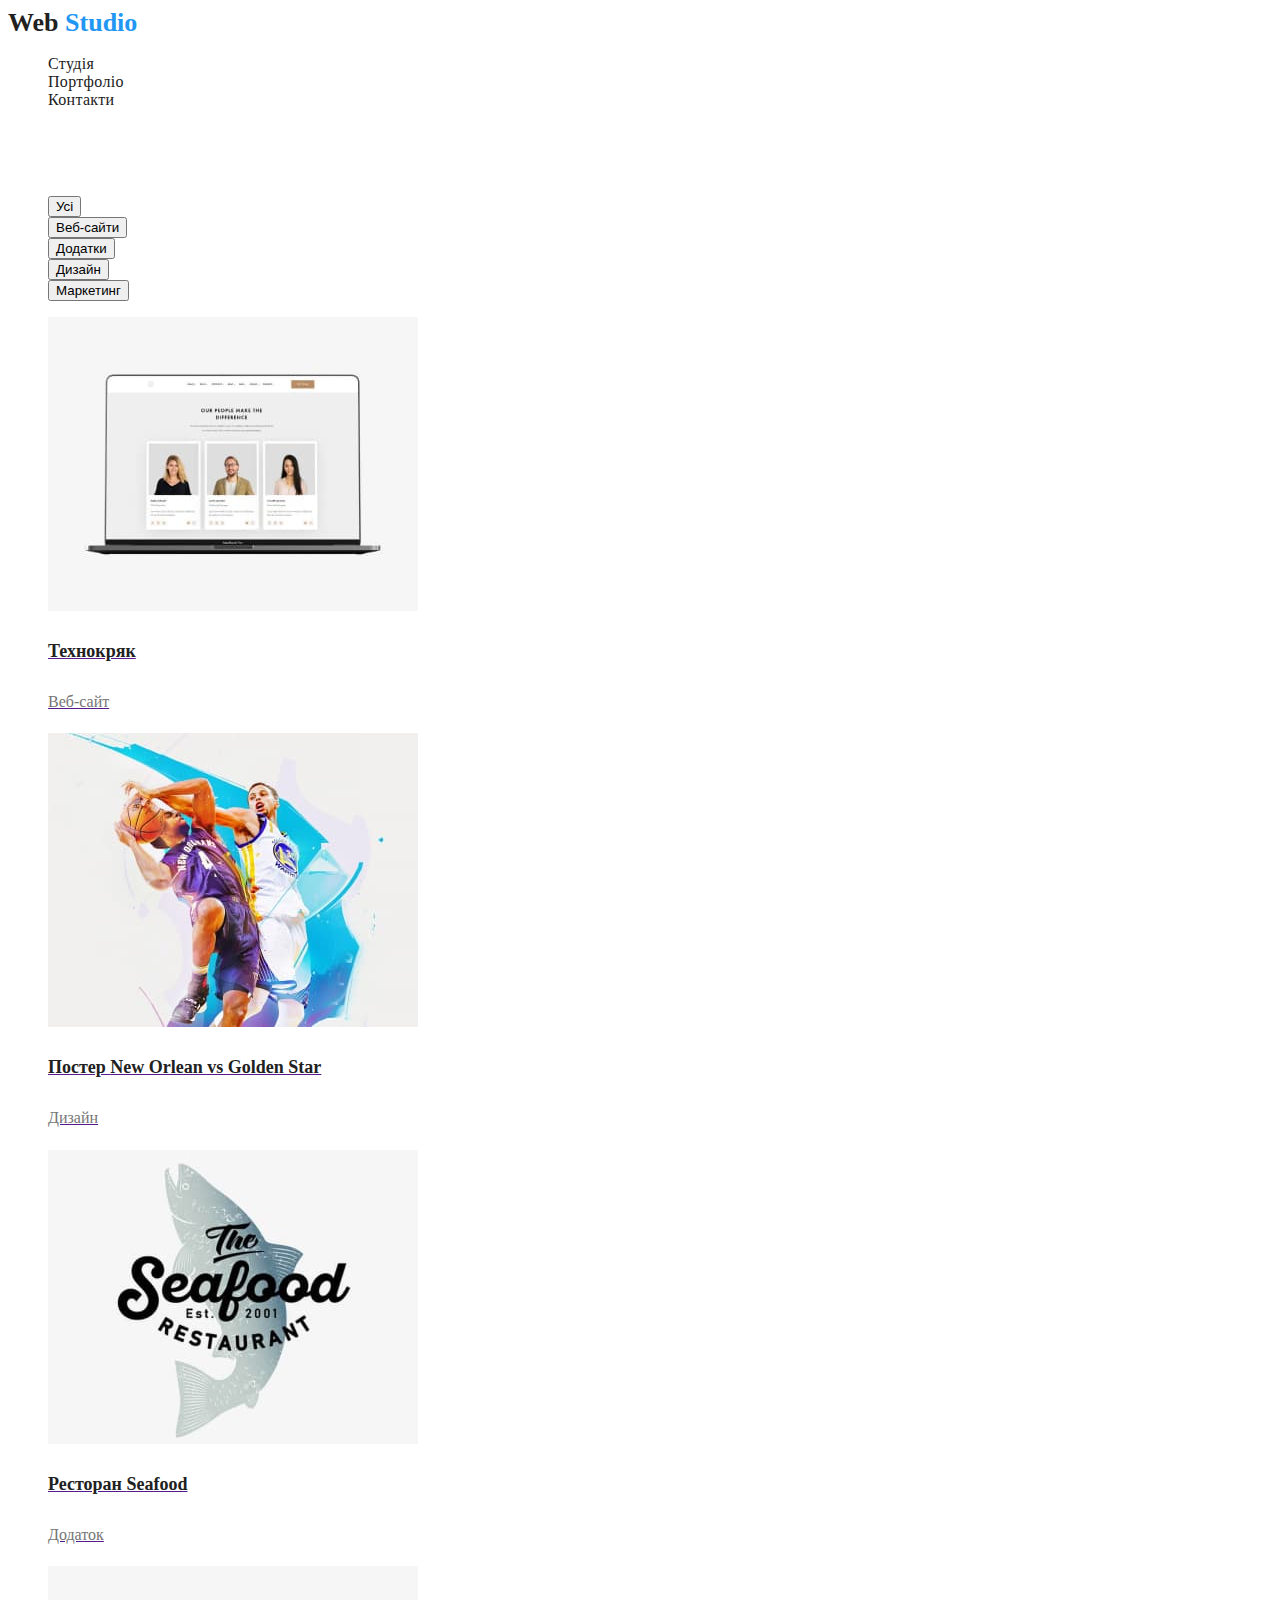
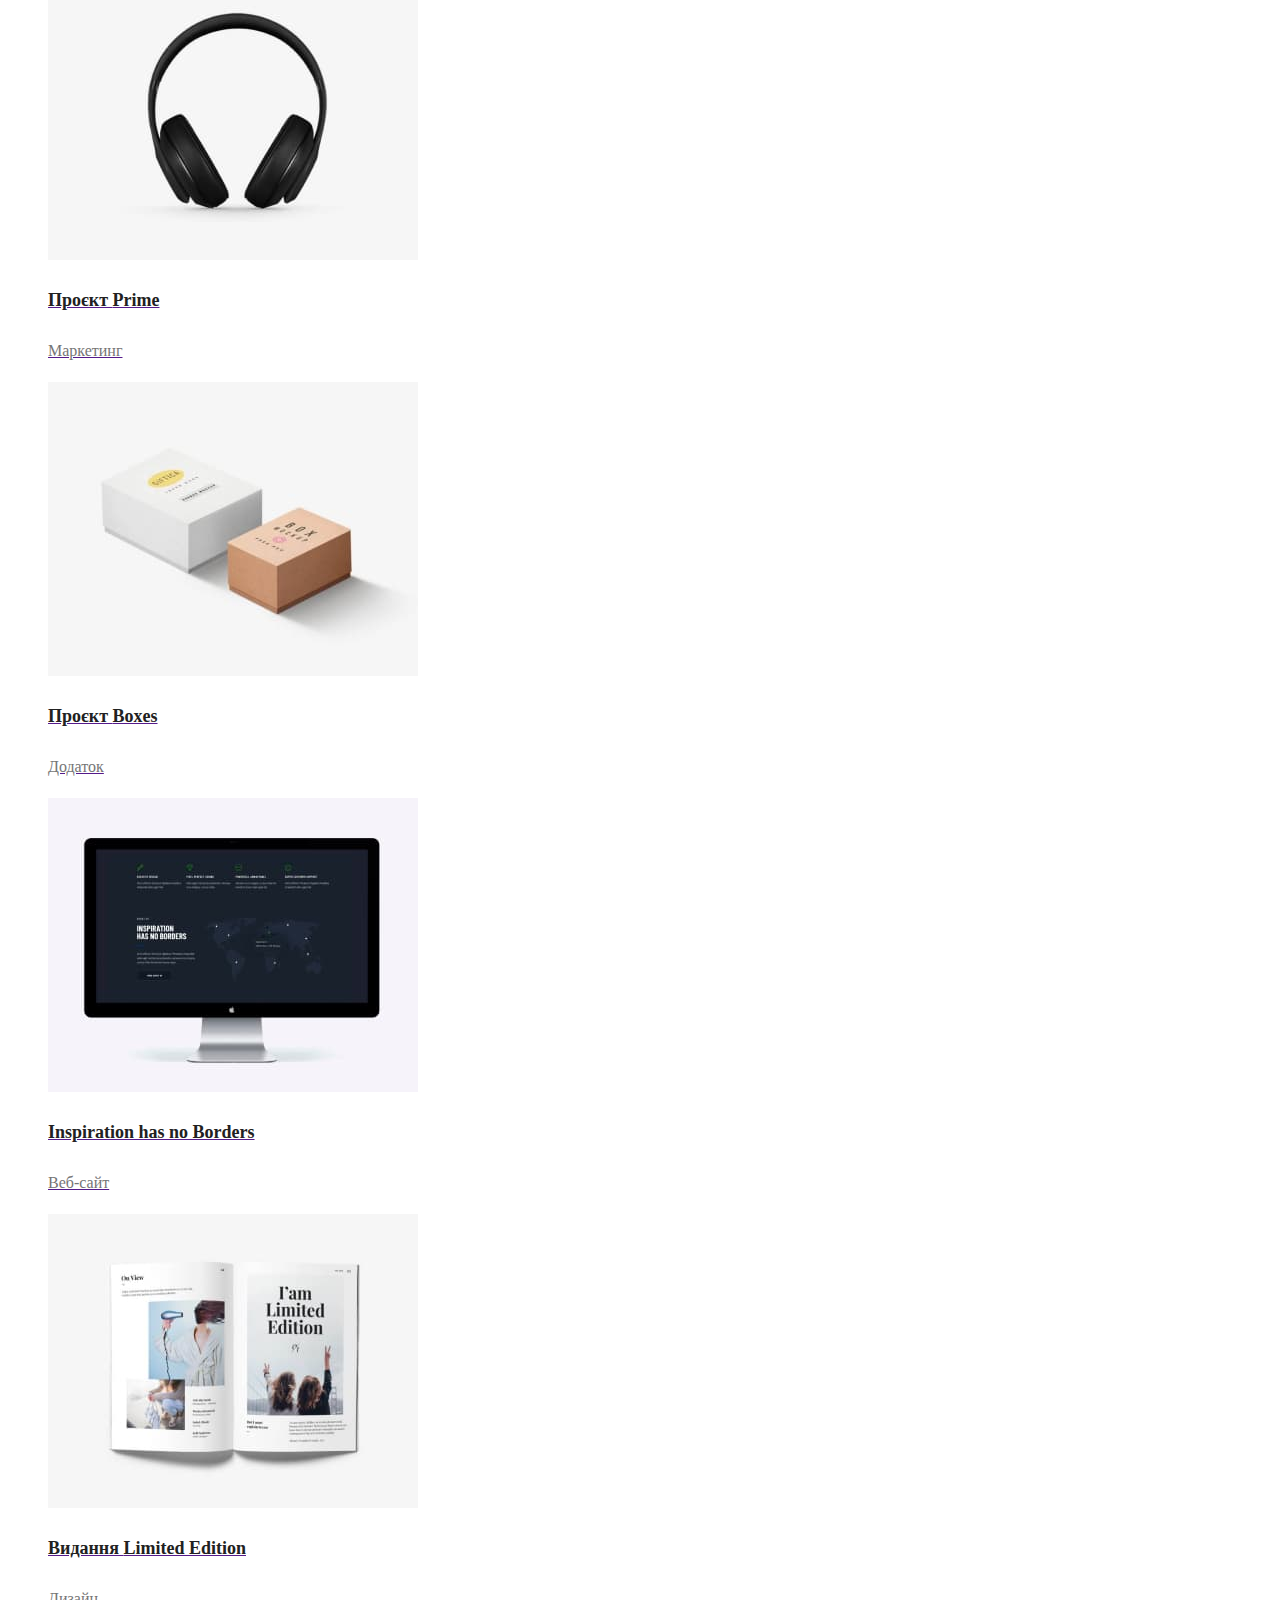
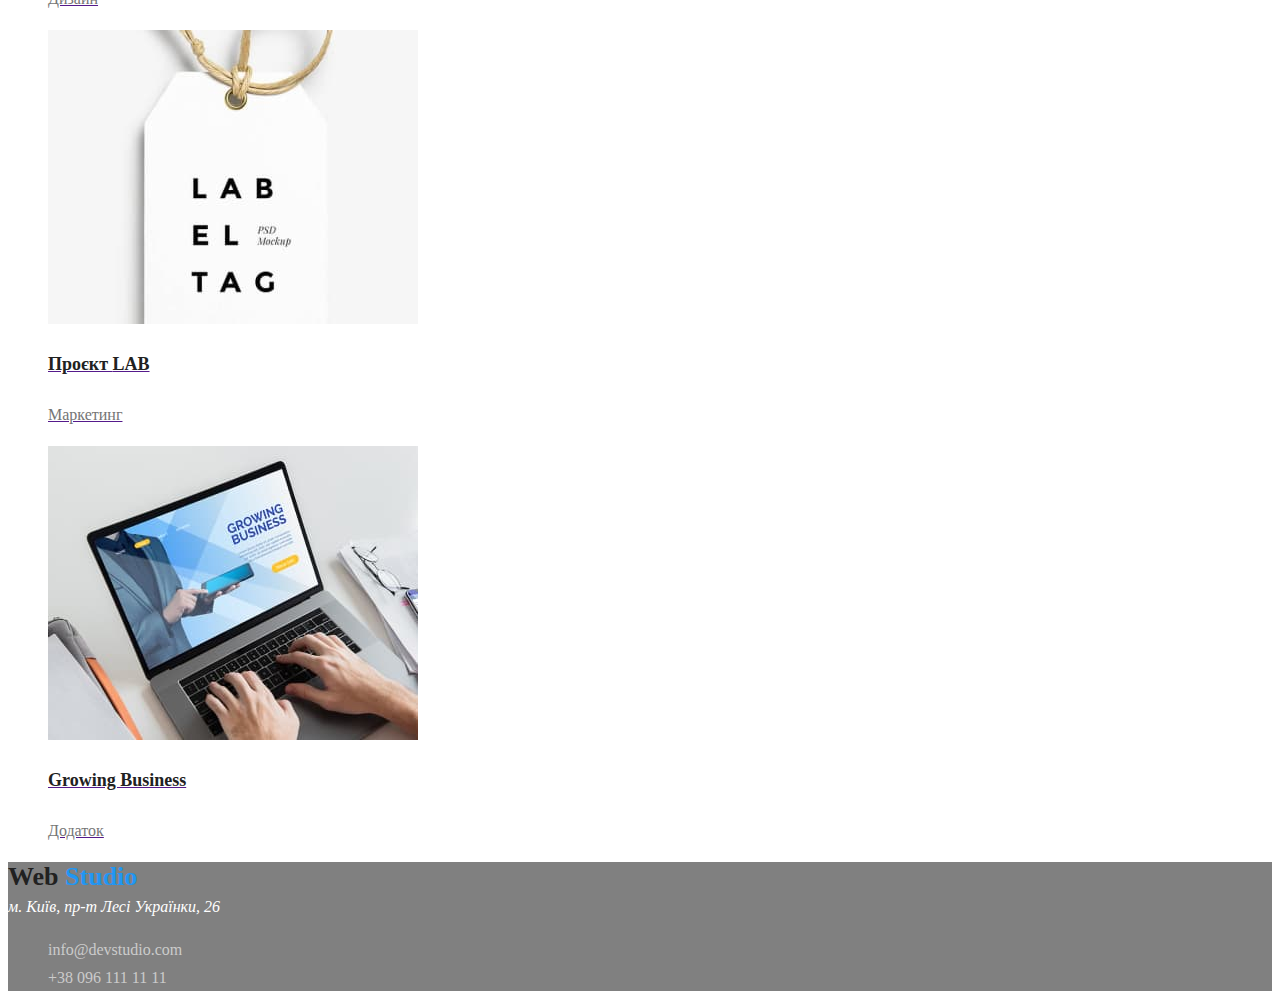
==== portfolio.html @ 3cbce61f "Vers.2" ====
<!DOCTYPE html>
<html lang="uk">
  <head>
    <meta charset="UTF-8" />
    <meta http-equiv="X-UA-Compatible" content="IE=edge" />
    <meta name="viewport" content="width=device-width, initial-scale=1.0" />
    <title>Document</title>
     <!--style-->
    <link rel="stylesheet" href="./css/style.css" />
</head>
  <body>
  <main>
    <header class="header">
      <nav class="header-nav">
        <a class="logo link" href="./index.html"> <span class="accent">Web</span> Studio</a>
        <ul class="header-nav-list list">
          <li class="header-nav-item"><a class="header-nav-link link" href="./index.html">Студія</a></li>
          <li class="header-nav-item"><a class="header-nav-link link" href="./portfolio.html">Портфоліо</a></li>
          <li class="header-nav-item"><a class="header-nav-link link" href="">Контакти</a></li>
        </ul>
      </nav>
      <ul class="contact-list">
        <li class="contact-email list"><a class="contact-email-link link" href="mailto:info@devstudio.com">info@devstudio.com</a></li>
        <li class="contact-phone list"><a class="contact-phone-link link" href="tel:+380961111111">+38 096 111 11 11</a></li>
      </ul>
    </header>
<ul class="products-list">
    <li class="products-item list"><button class="examples-btn">Усі</button></li>
    <li class="products-item list"><button class="examples-btn">Веб-сайти</button></li>
    <li class="products-item list"><button class="examples-btn">Додатки</button></li>
    <li class="products-item list"><button class="examples-btn">Дизайн</button></li>
    <li class="products-item list"><button class="examples-btn">Маркетинг</button></li>
</ul>
<main>
<ul class="examples list">
        <li class="examples-item list">
            <a href="">
            <img
            src="./images/technokrjak.jpg"
            alt="technokrjak"
            width="370"
            height="294"
            />
            <h3 class="examples-title">Технокряк</h3>
            <p class="examples-text">Веб-сайт</p>
            </a>
            </li>
            <li class="examples-item list">
            <a href="">
            <img
            src="./images/new-orlean.jpg"
            alt="new-orlean"
            width="370"
            height="294"
            />
            <h3 class="examples-title">Постер <span lang="en">New Orlean vs Golden Star</span></h3>
            <p class="examples-text">Дизайн</p>
          </a>
            </li>
        
        <li class="examples-item list">
          <a href="">
            <img
            src="./images/restoran-seafood.jpg"
            alt="restoran-seafood"
            width="370"
            height="294"
            />
        <h3 class="examples-title">Ресторан <span lang="en">Seafood</span></h3>
        <p class="examples-text">Додаток</p>
          </a>
            </li>

        <li class="examples-item list">
          <a href="">
            <img
            src="./images/proekt-prime.jpg"
            alt="proekt-prime"
            width="370"
            height="294"
            />
        <h3 class="examples-title">Проєкт <span lang="en">Prime</span></h3>
        <p class="examples-text">Маркетинг</p>
          </a>
            </li>

        <li class="examples-item list">
          <a href="">
            <img
            src="./images/projekt-boxes.jpg"
            alt="proekt-prime"
            width="370"
            height="294"
            />
        <h3 class="examples-title">Проєкт <span lang="en">Boxes</span></h3>
        <p class="examples-text">Додаток</p>
          </a>
            </li>

        <li class="examples-item list">
          <a href="">
            <img
            src="./images/inspiration.jpg"
            alt="inspiration-has-no-borders"
            width="370"
            height="294"
            />
        <h3 class="examples-title"> <span lang="en">Inspiration has no Borders</span></h3>
        <p class="examples-text">Веб-сайт</p>
          </a>
            </li>

            <li class="examples-item list">
              <a href="">
              <img
              src="./images/limited-edition.jpg"
              alt="publishing-limited-edition"
              width="370"
              height="294"
              />
              <h3 class="examples-title"> Видання <span lang="en">Limited Edition</span></h3>
              <p class="examples-text">Дизайн</p>
              </a>
            </li>

        <li class="examples-item list">
          <a href="">
            <img
            src="./images/projekt-lab.jpg"
            alt="projekt-lab"
            width="370"
            height="294"
            />
        <h3 class="examples-title"> Проєкт <span lang="en">LAB</span></h3>
        <p class="examples-text">Маркетинг</p>
          </a>
            </li>
        
        <li class="examples-item list">
          <a href="">
            <img
            src="./images/growing-business.jpg"
            alt="growing-business"
            width="370"
            height="294"
            />
        <h3 class="examples-title"> <span lang="en">Growing Business</span></h3>
        <p class="examples-text">Додаток</p>
          </a>
            </li>
</main>
  <footer class="footer">
    <a class="logo link" href="./index.html"> <span class="accent">Web</span> Studio</a>
    <address class="address">м. Київ, пр-т Лесі Українки, 26</address>
    <ul class="contact-list">
      <li class="contact-email list"><a class="contact-email-link link" href="mailto:info@devstudio.com">info@devstudio.com</a></li>
      <li class="contact-phone list"><a class="contact-phone-link link" href="tel:+380961111111">+38 096 111 11 11</a></li>
    </ul>
  </footer>
  </body>
</html>
---- css/style.css ----
:root {
  --accent-color: #2196f3;
  --primary-text-color: #212121;
  --secondary-text-color: #757575;
  --white-text-color: #ffffff;
}

.body {
  font-family: "Roboto", sans-serif;
  background-color: #f5f5f5;
  font-size: 14px;
  letter-spacing: 0.03em;
}

.link {
  text-decoration: none;
}

.list {
  list-style: none;
}

/* header -----------------*/

.logo {
  font-weight: 700;
  font-size: 26px;
  line-height: 1.19;
  color: var(--accent-color);
}

.accent {
  color: var(--primary-text-color);
}

.header-nav-link {
  font-weight: 500;
  line-height: 1.14;
  letter-spacing: 0.02em;
  color: var(--primary-text-color);
}

.contact-email,
.contact-phone {
  font-weight: 400;
  line-height: 1.71;
  color: rgba(255, 255, 255, 0.6);
}

.contact-email-link:hover,
.contact-email-link:focus {
  color: #188ce8;
}

.contact-phone-link:hover,
.contact-phone-link:focus {
  color: #188ce8;
}

/* hero -----------------*/

.hero-title {
  font-weight: 900;
  font-size: 44px;
  line-height: 1.36;
  text-align: center;
  letter-spacing: 0.06em;
  text-transform: uppercase;
  color: var(--white-text-color);
}

.btn:hover,
.btn:focus {
  color: #188ce8;
  cursor: pointer;
  font-family: "Roboto";
  font-style: normal;
  font-weight: 700;
  font-size: 16px;
  line-height: 1.88;
  letter-spacing: 0.03em;
  color: var(--white-text-color);
}

.advences-toptitle {
  font-weight: 700;
  line-height: 1.14;
  letter-spacing: 0.03em;
  text-transform: uppercase;
  color: var(--primary-text-color);
}

.advences-text {
  line-height: 1.71;
  color: var(--secondary-text-color);
}

.our-work-title,
.our-team-title {
  font-size: 36px;
  line-height: 1.17;
  text-align: center;
  color: var(--primary-text-color);
}

.our-team-minititle {
  font-weight: 500;
  font-size: 16px;
  line-height: 1.19;
  color: var(--primary-text-color);
}

.our-team-text {
  font-size: 16px;
  line-height: 1.19;
  color: var(--secondary-text-color);
}

.address {
  line-height: 1.71;
  color: var(--white-text-color);
}

.contact-email-link,
.contact-phone-link {
  line-height: 1.71;
  color: rgba(255, 255, 255, 0.6);
}

/* portfolio -----------------*/

.examples-title {
  font-weight: 700;
  font-size: 18px;
  line-height: 2;
  color: var(--primary-text-color);
}

.examples-text {
  font-size: 16px;
  line-height: 1.88;
  color: var(--secondary-text-color);
}

.examples-btn:hover,
.examples-btn:focus {
  color: #188ce8;
  cursor: pointer;
  font-family: "Roboto";
  font-style: normal;
  font-weight: 500;
  font-size: 16px;
  line-height: 1.62;
  letter-spacing: 0.03em;
  color: var(--white-text-color);
}

.footer {
  background-color: gray;
}
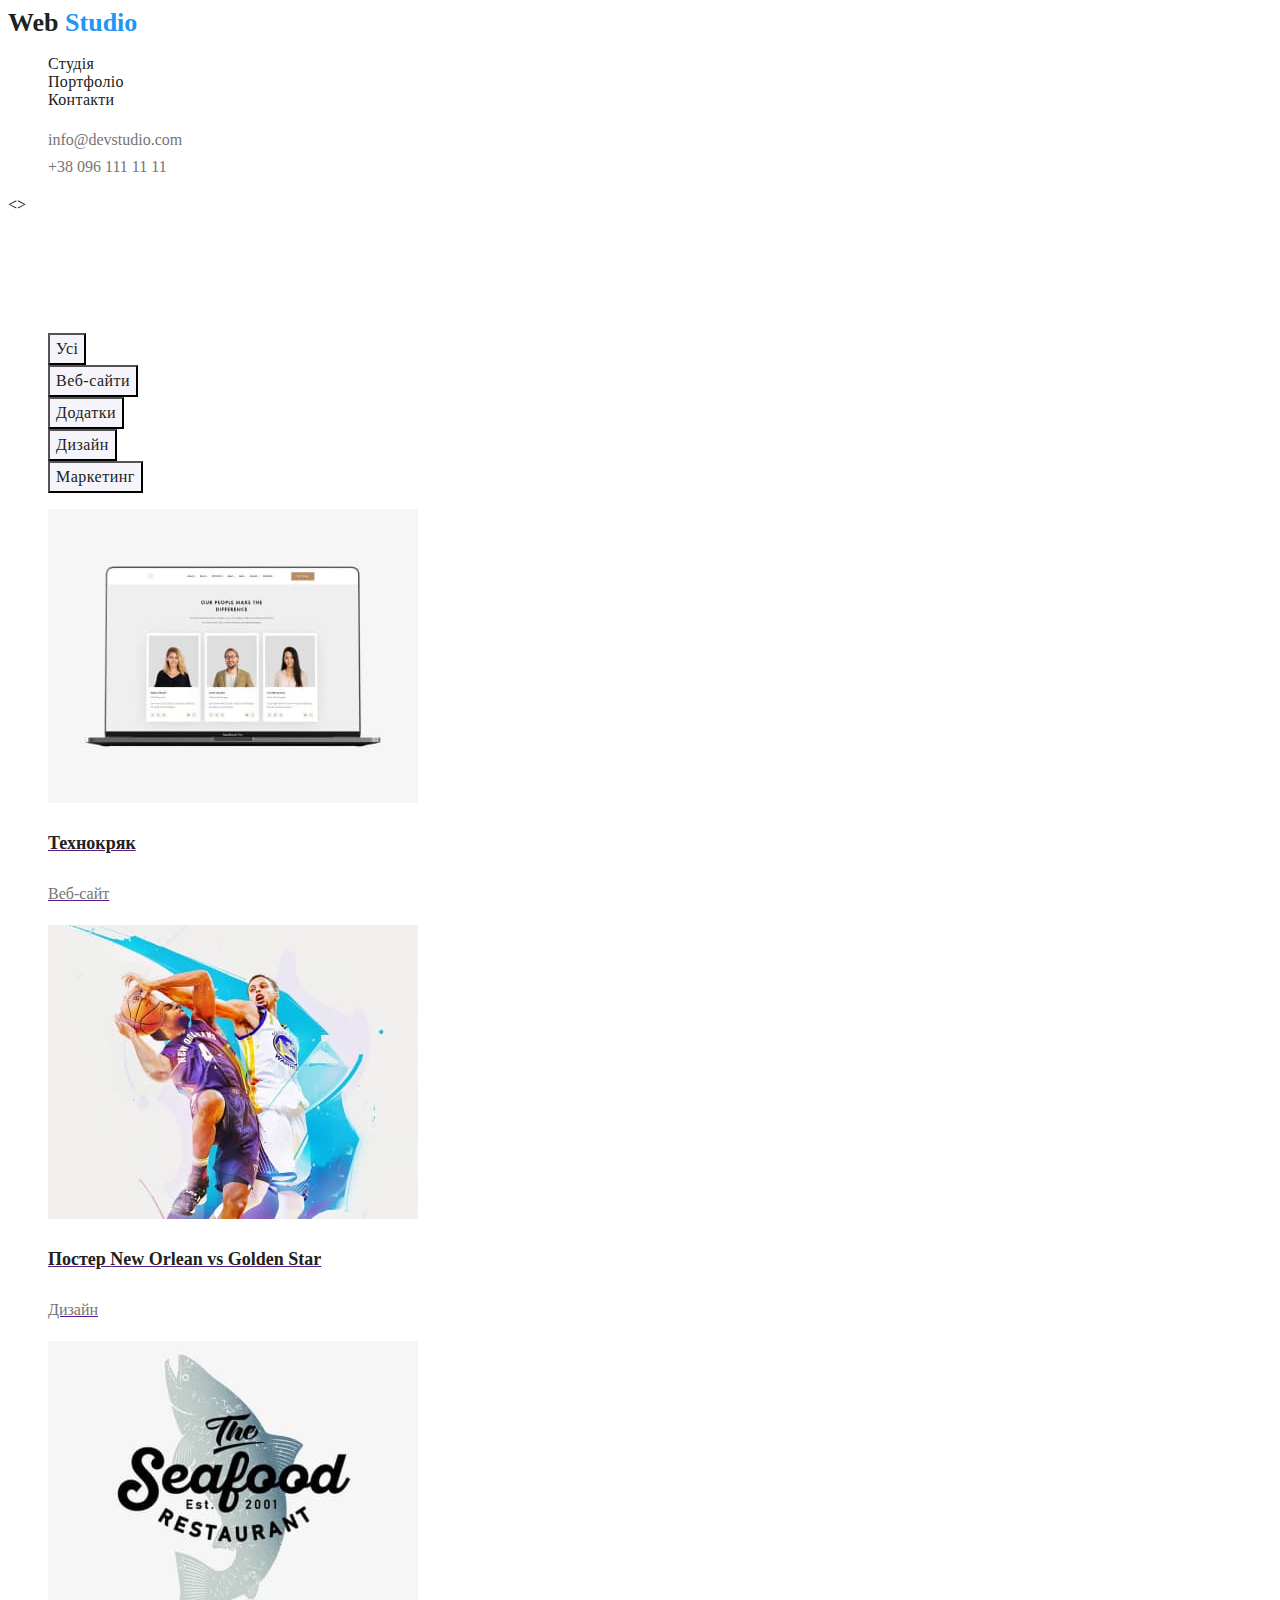
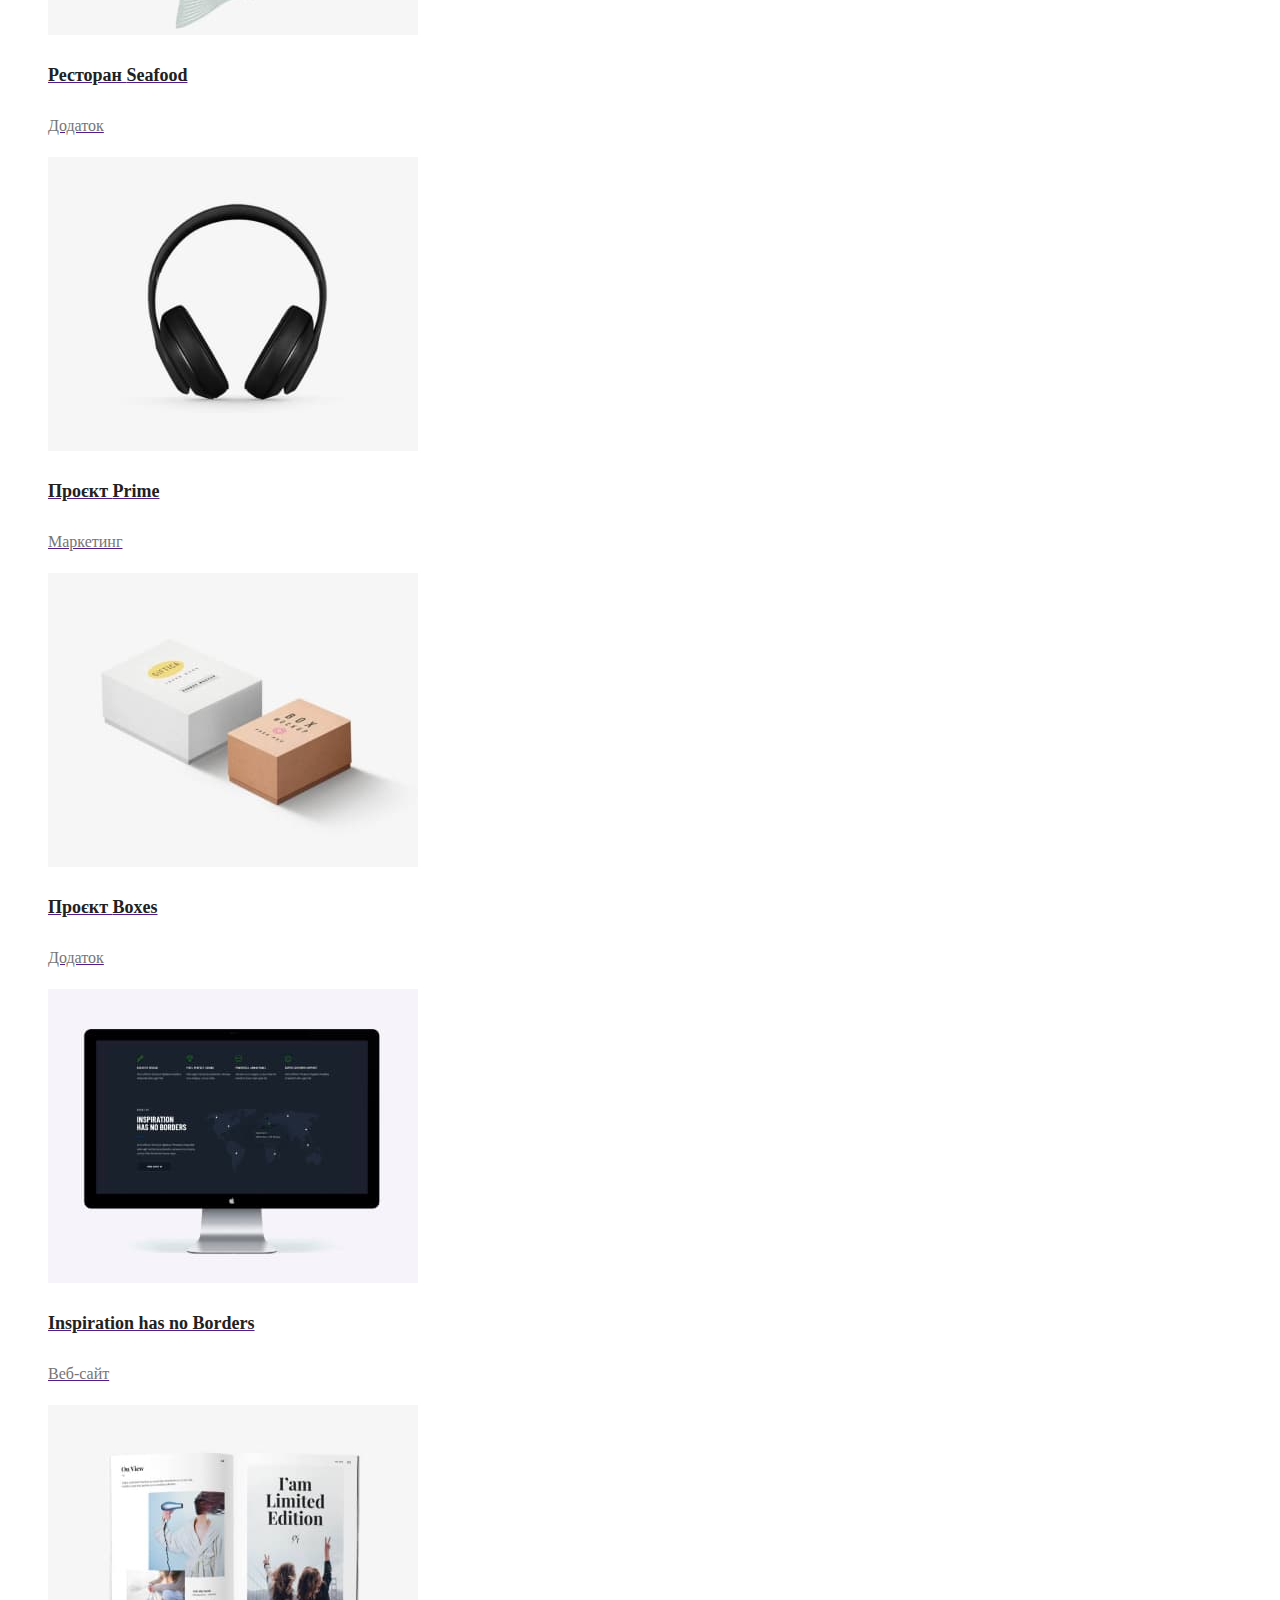
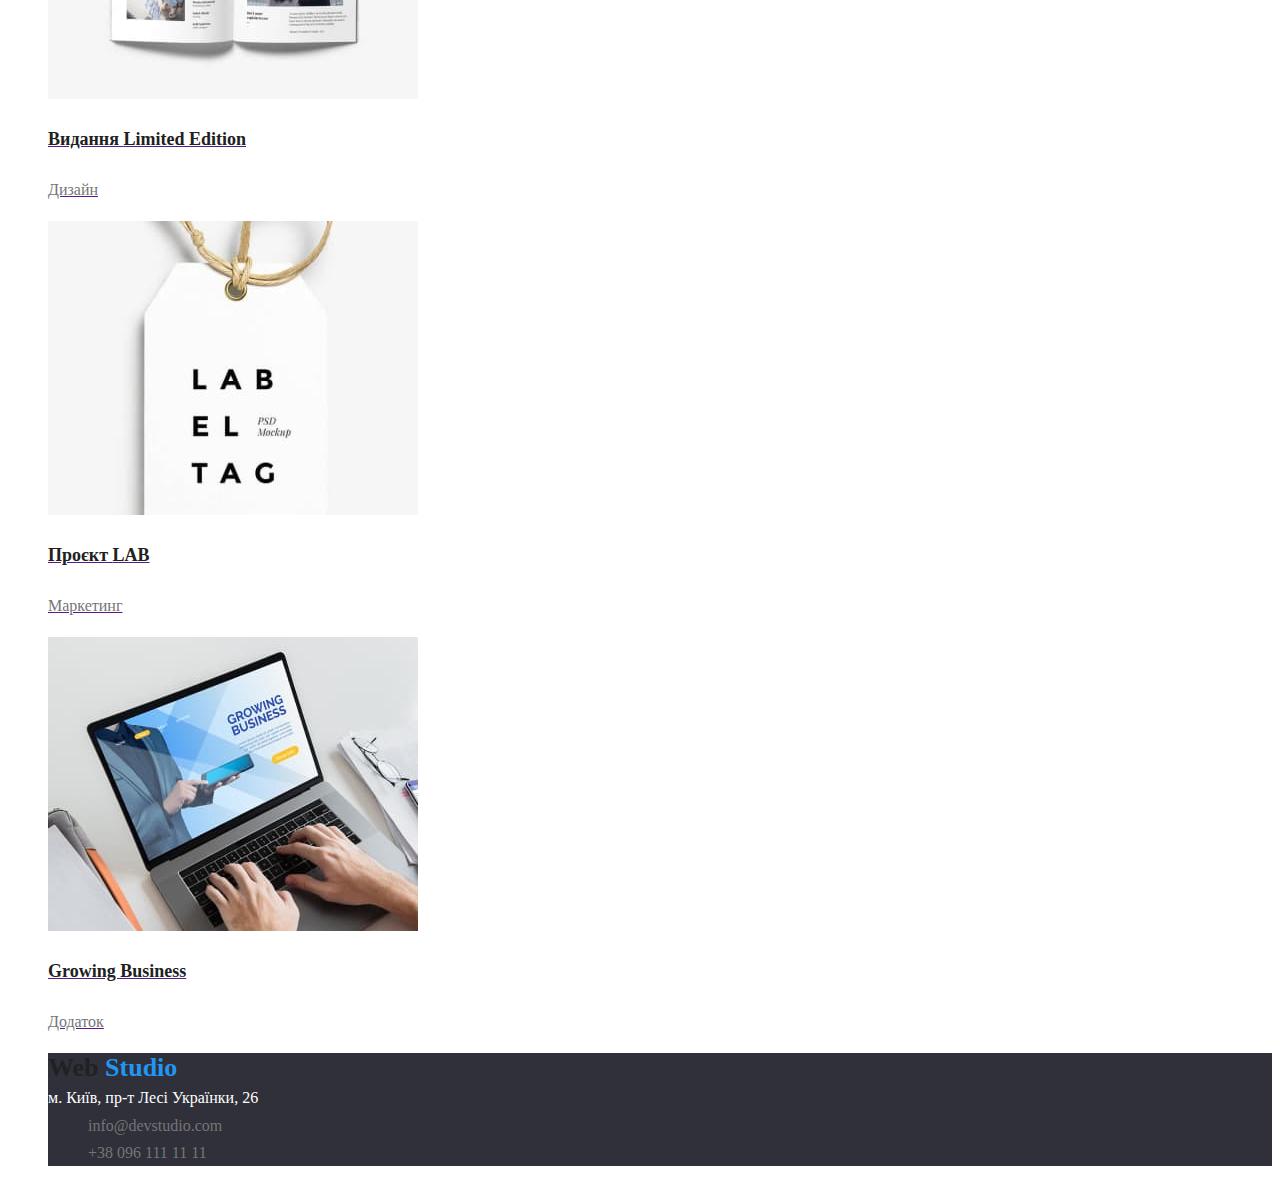
==== commit b9ef90ad: "HW2-ver3" ====
--- a/portfolio.html
+++ b/portfolio.html
@@ -24,6 +24,10 @@
         <li class="contact-phone list"><a class="contact-phone-link link" href="tel:+380961111111">+38 096 111 11 11</a></li>
       </ul>
     </header>
+    <>
+      <section class="portfolio">
+          <h1 class="hero-title">Портфоліо</h1>
+        </section>
 <ul class="products-list">
     <li class="products-item list"><button class="examples-btn">Усі</button></li>
     <li class="products-item list"><button class="examples-btn">Веб-сайти</button></li>
@@ -31,7 +35,7 @@
     <li class="products-item list"><button class="examples-btn">Дизайн</button></li>
     <li class="products-item list"><button class="examples-btn">Маркетинг</button></li>
 </ul>
-<main>
+</main>
 <ul class="examples list">
         <li class="examples-item list">
             <a href="">
@@ -148,7 +152,6 @@
         <p class="examples-text">Додаток</p>
           </a>
             </li>
-</main>
   <footer class="footer">
     <a class="logo link" href="./index.html"> <span class="accent">Web</span> Studio</a>
     <address class="address">м. Київ, пр-т Лесі Українки, 26</address>
--- a/css/style.css
+++ b/css/style.css
@@ -7,9 +7,10 @@
 
 .body {
   font-family: "Roboto", sans-serif;
-  background-color: #f5f5f5;
+  background-color: var(--white-text-color);
   font-size: 14px;
   letter-spacing: 0.03em;
+  color: #212121;
 }
 
 .link {
@@ -23,6 +24,7 @@
 /* header -----------------*/
 
 .logo {
+  font-family: "Raleway";
   font-weight: 700;
   font-size: 26px;
   line-height: 1.19;
@@ -40,11 +42,16 @@
   color: var(--primary-text-color);
 }
 
-.contact-email,
-.contact-phone {
+.header-nav-link:hover,
+.header-nav-link:focus {
+  color: var(--accent-color);
+}
+
+.contact-email-link,
+.contact-phone-link {
   font-weight: 400;
   line-height: 1.71;
-  color: rgba(255, 255, 255, 0.6);
+  color: var(--secondary-text-color);
 }
 
 .contact-email-link:hover,
@@ -59,6 +66,10 @@
 
 /* hero -----------------*/
 
+.hero {
+  background-color: #2f303a;
+}
+
 .hero-title {
   font-weight: 900;
   font-size: 44px;
@@ -69,9 +80,7 @@
   color: var(--white-text-color);
 }
 
-.btn:hover,
-.btn:focus {
-  color: #188ce8;
+.btn {
   cursor: pointer;
   font-family: "Roboto";
   font-style: normal;
@@ -80,10 +89,19 @@
   line-height: 1.88;
   letter-spacing: 0.03em;
   color: var(--white-text-color);
+  background-color: #2196f3;
+}
+
+.btn:hover,
+.btn:focus {
+  background-color: #188ce8;
+}
+
+.advences-title {
+  visibility: hidden;
 }
 
 .advences-toptitle {
-  font-weight: 700;
   line-height: 1.14;
   letter-spacing: 0.03em;
   text-transform: uppercase;
@@ -100,10 +118,9 @@
   font-size: 36px;
   line-height: 1.17;
   text-align: center;
-  color: var(--primary-text-color);
 }
 
-.our-team-minititle {
+.our-team-name {
   font-weight: 500;
   font-size: 16px;
   line-height: 1.19;
@@ -119,12 +136,7 @@
 .address {
   line-height: 1.71;
   color: var(--white-text-color);
-}
-
-.contact-email-link,
-.contact-phone-link {
-  line-height: 1.71;
-  color: rgba(255, 255, 255, 0.6);
+  font-style: normal;
 }
 
 /* portfolio -----------------*/
@@ -144,7 +156,11 @@
 
 .examples-btn:hover,
 .examples-btn:focus {
-  color: #188ce8;
+  color: var(--white-text-color);
+  background-color: #2196f3;
+}
+
+.examples-btn {
   cursor: pointer;
   font-family: "Roboto";
   font-style: normal;
@@ -152,9 +168,10 @@
   font-size: 16px;
   line-height: 1.62;
   letter-spacing: 0.03em;
-  color: var(--white-text-color);
+  color: var(--primary-text-color);
+  background-color: #f5f4fa;
 }
 
 .footer {
-  background-color: gray;
+  background-color: #2f303a;
 }
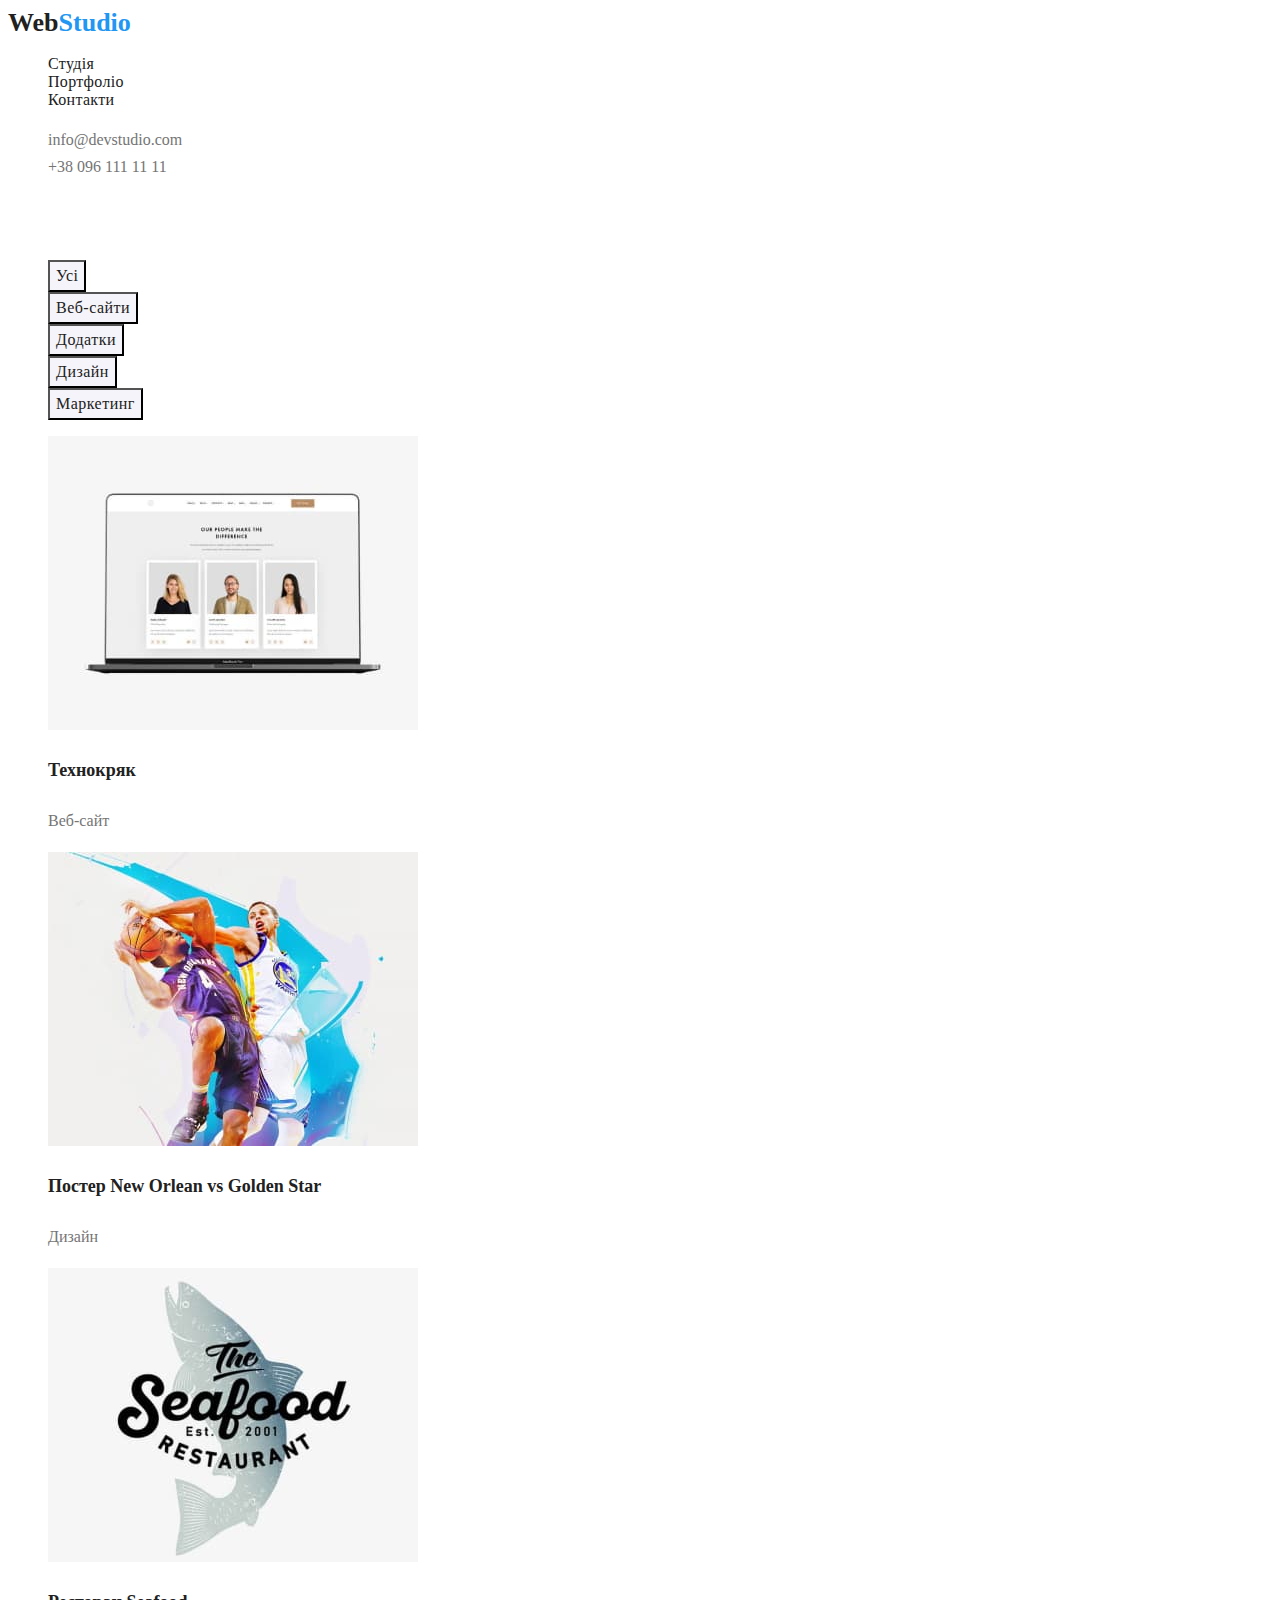
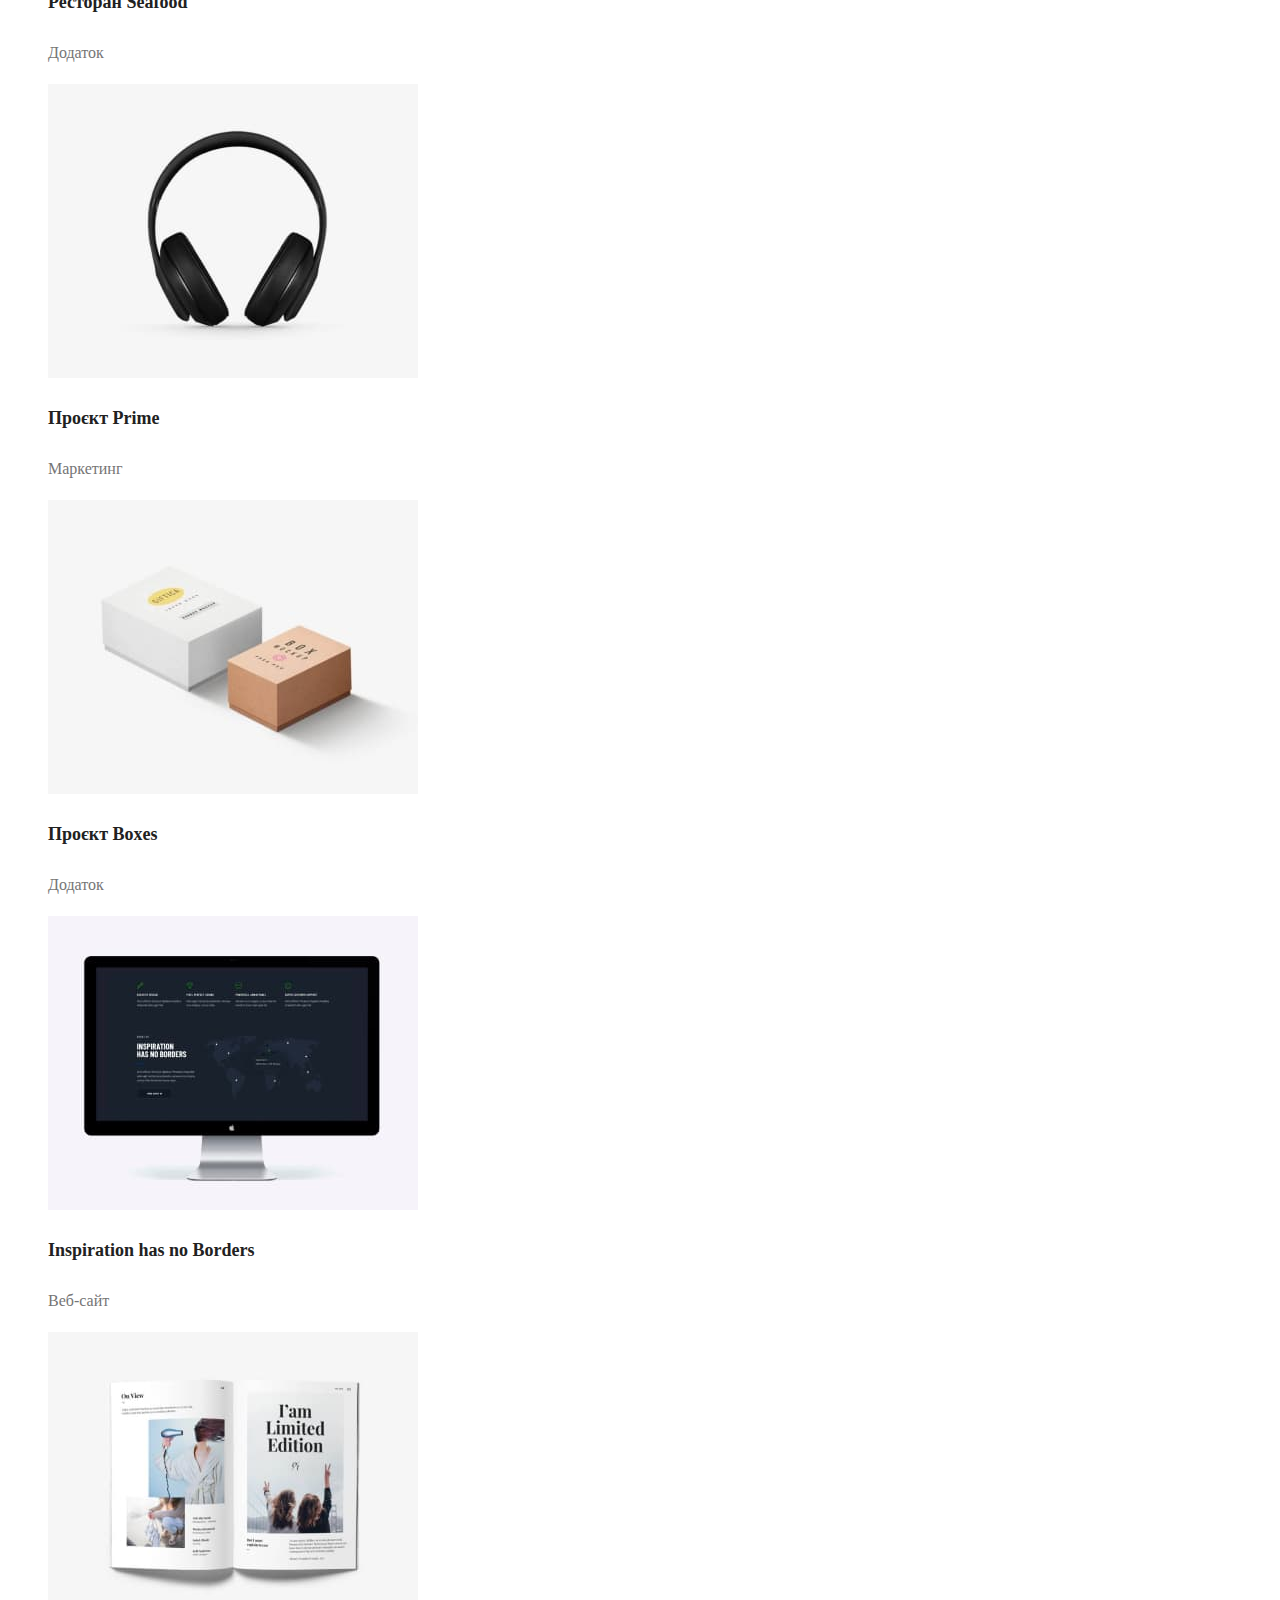
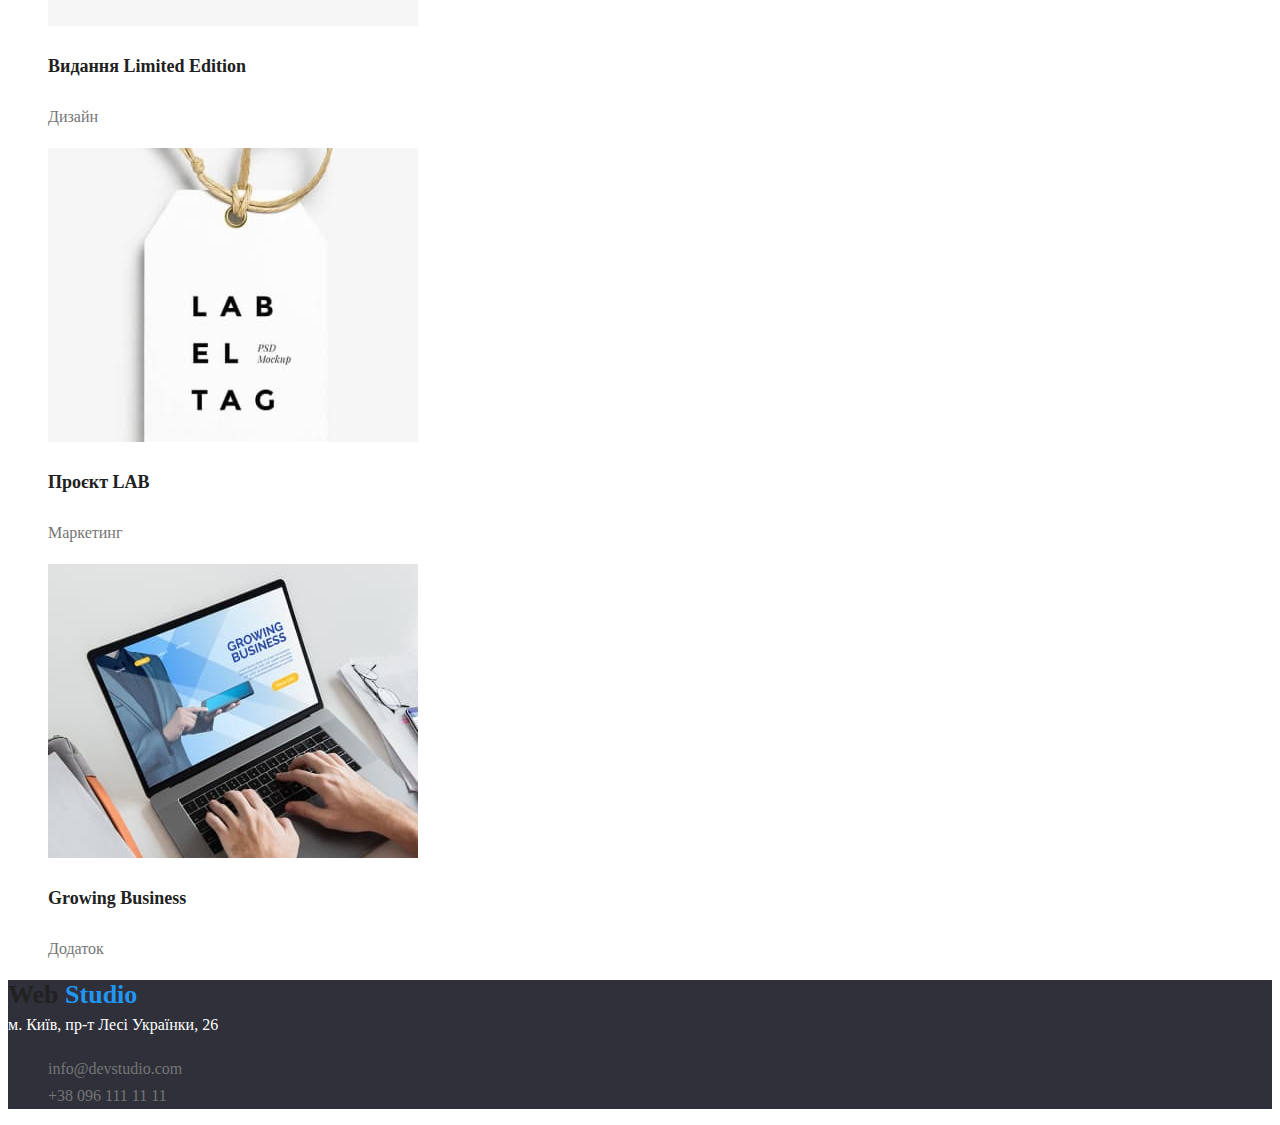
==== commit 44bcb993: "HW2 Ver4" ====
--- a/portfolio.html
+++ b/portfolio.html
@@ -9,10 +9,9 @@
     <link rel="stylesheet" href="./css/style.css" />
 </head>
   <body>
-  <main>
     <header class="header">
       <nav class="header-nav">
-        <a class="logo link" href="./index.html"> <span class="accent">Web</span> Studio</a>
+        <a class="logo link" href="./index.html"> <span class="accent">Web</span>Studio</a>
         <ul class="header-nav-list list">
           <li class="header-nav-item"><a class="header-nav-link link" href="./index.html">Студія</a></li>
           <li class="header-nav-item"><a class="header-nav-link link" href="./portfolio.html">Портфоліо</a></li>
@@ -24,9 +23,10 @@
         <li class="contact-phone list"><a class="contact-phone-link link" href="tel:+380961111111">+38 096 111 11 11</a></li>
       </ul>
     </header>
-    <>
+
+    <main>
       <section class="portfolio">
-          <h1 class="hero-title">Портфоліо</h1>
+          <h1 class="portfolio-title">Портфоліо</h1>
         </section>
 <ul class="products-list">
     <li class="products-item list"><button class="examples-btn">Усі</button></li>
@@ -35,10 +35,10 @@
     <li class="products-item list"><button class="examples-btn">Дизайн</button></li>
     <li class="products-item list"><button class="examples-btn">Маркетинг</button></li>
 </ul>
-</main>
-<ul class="examples list">
+
+<ul class="examples">
         <li class="examples-item list">
-            <a href="">
+            <a class="image link" href="image-technokrjak">
             <img
             src="./images/technokrjak.jpg"
             alt="technokrjak"
@@ -50,7 +50,7 @@
             </a>
             </li>
             <li class="examples-item list">
-            <a href="">
+            <a class="image link" href="">
             <img
             src="./images/new-orlean.jpg"
             alt="new-orlean"
@@ -63,7 +63,7 @@
             </li>
         
         <li class="examples-item list">
-          <a href="">
+          <a class="image link" href="">
             <img
             src="./images/restoran-seafood.jpg"
             alt="restoran-seafood"
@@ -76,7 +76,7 @@
             </li>
 
         <li class="examples-item list">
-          <a href="">
+          <a class="image link" href="">
             <img
             src="./images/proekt-prime.jpg"
             alt="proekt-prime"
@@ -89,7 +89,7 @@
             </li>
 
         <li class="examples-item list">
-          <a href="">
+          <a class="image link" href="">
             <img
             src="./images/projekt-boxes.jpg"
             alt="proekt-prime"
@@ -102,7 +102,7 @@
             </li>
 
         <li class="examples-item list">
-          <a href="">
+          <a class="image link" href="">
             <img
             src="./images/inspiration.jpg"
             alt="inspiration-has-no-borders"
@@ -115,7 +115,7 @@
             </li>
 
             <li class="examples-item list">
-              <a href="">
+              <a class="image link" href="">
               <img
               src="./images/limited-edition.jpg"
               alt="publishing-limited-edition"
@@ -128,7 +128,7 @@
             </li>
 
         <li class="examples-item list">
-          <a href="">
+          <a class="image link" href="">
             <img
             src="./images/projekt-lab.jpg"
             alt="projekt-lab"
@@ -141,7 +141,7 @@
             </li>
         
         <li class="examples-item list">
-          <a href="">
+          <a class="image link" href="">
             <img
             src="./images/growing-business.jpg"
             alt="growing-business"
@@ -152,6 +152,8 @@
         <p class="examples-text">Додаток</p>
           </a>
             </li>
+    </main>
+
   <footer class="footer">
     <a class="logo link" href="./index.html"> <span class="accent">Web</span> Studio</a>
     <address class="address">м. Київ, пр-т Лесі Українки, 26</address>
--- a/css/style.css
+++ b/css/style.css
@@ -141,8 +141,11 @@
 
 /* portfolio -----------------*/
 
+.portfolio-title {
+  visibility: hidden;
+}
+
 .examples-title {
-  font-weight: 700;
   font-size: 18px;
   line-height: 2;
   color: var(--primary-text-color);
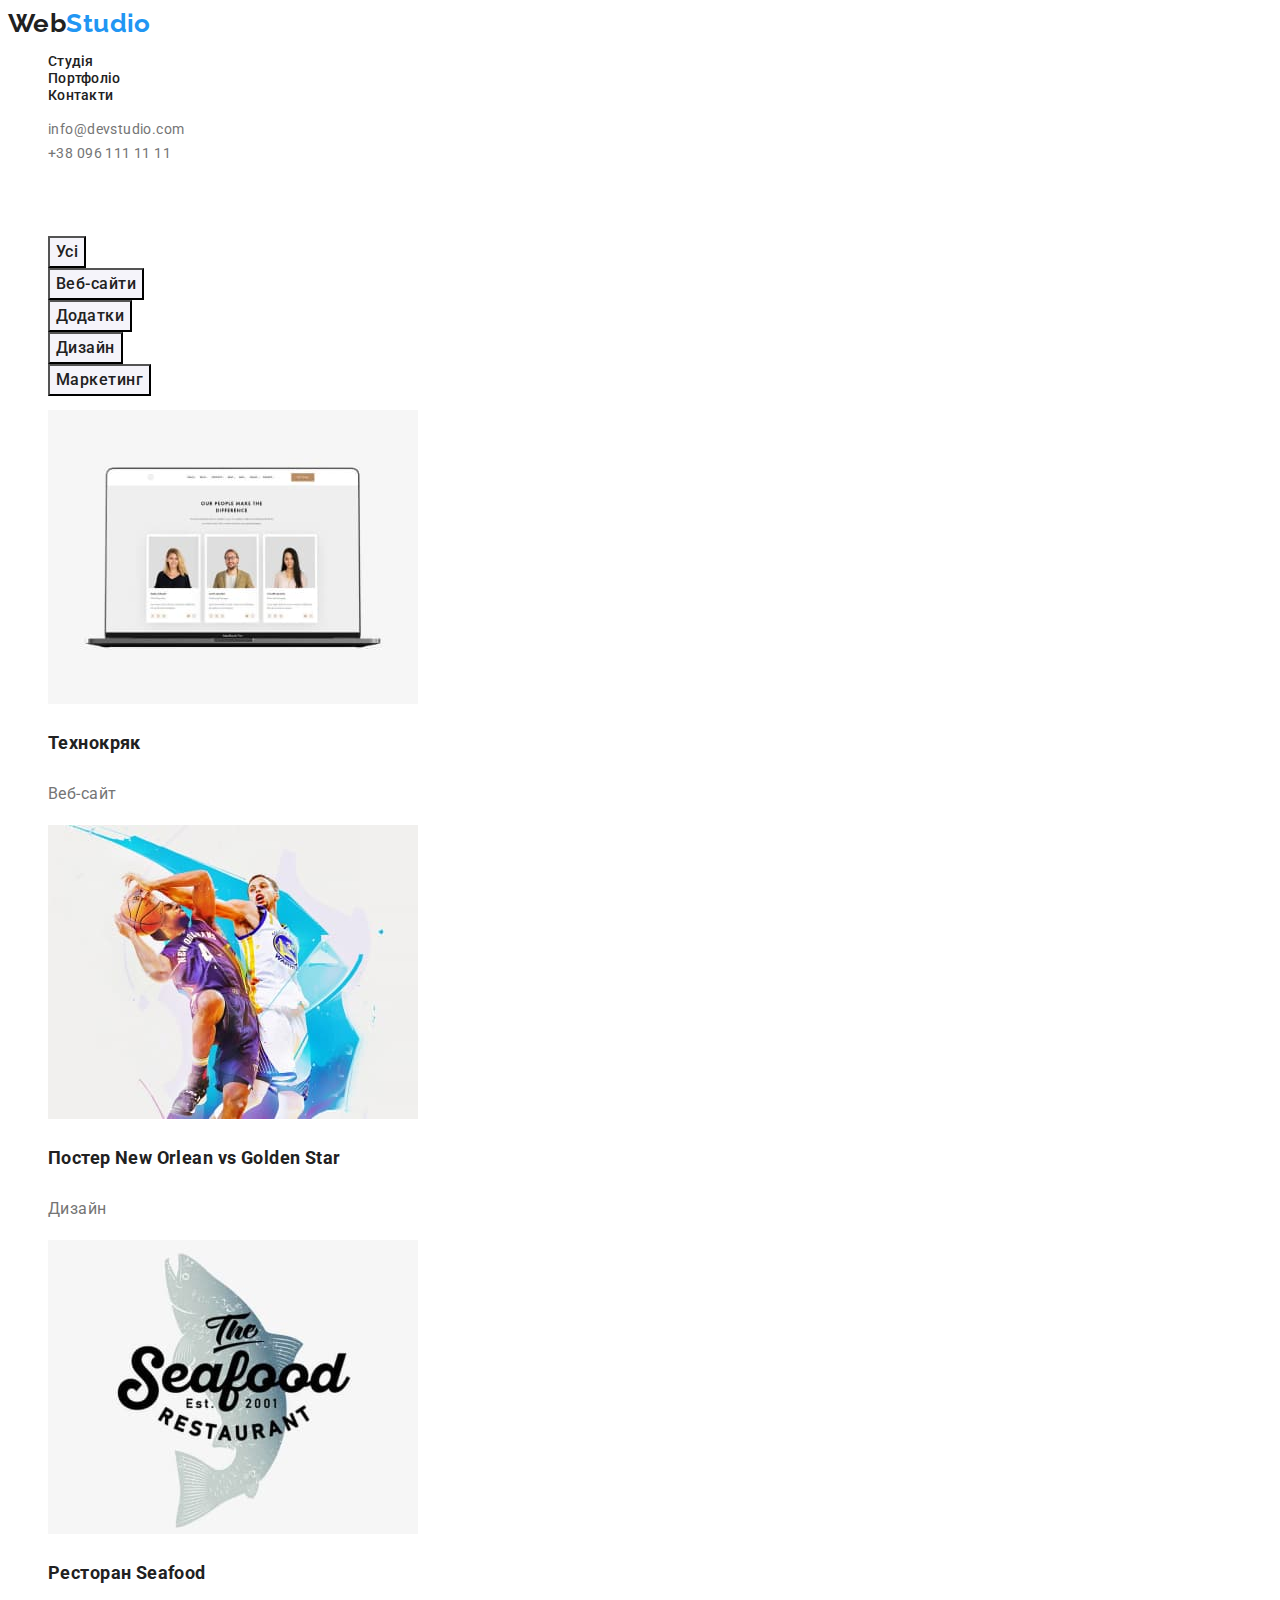
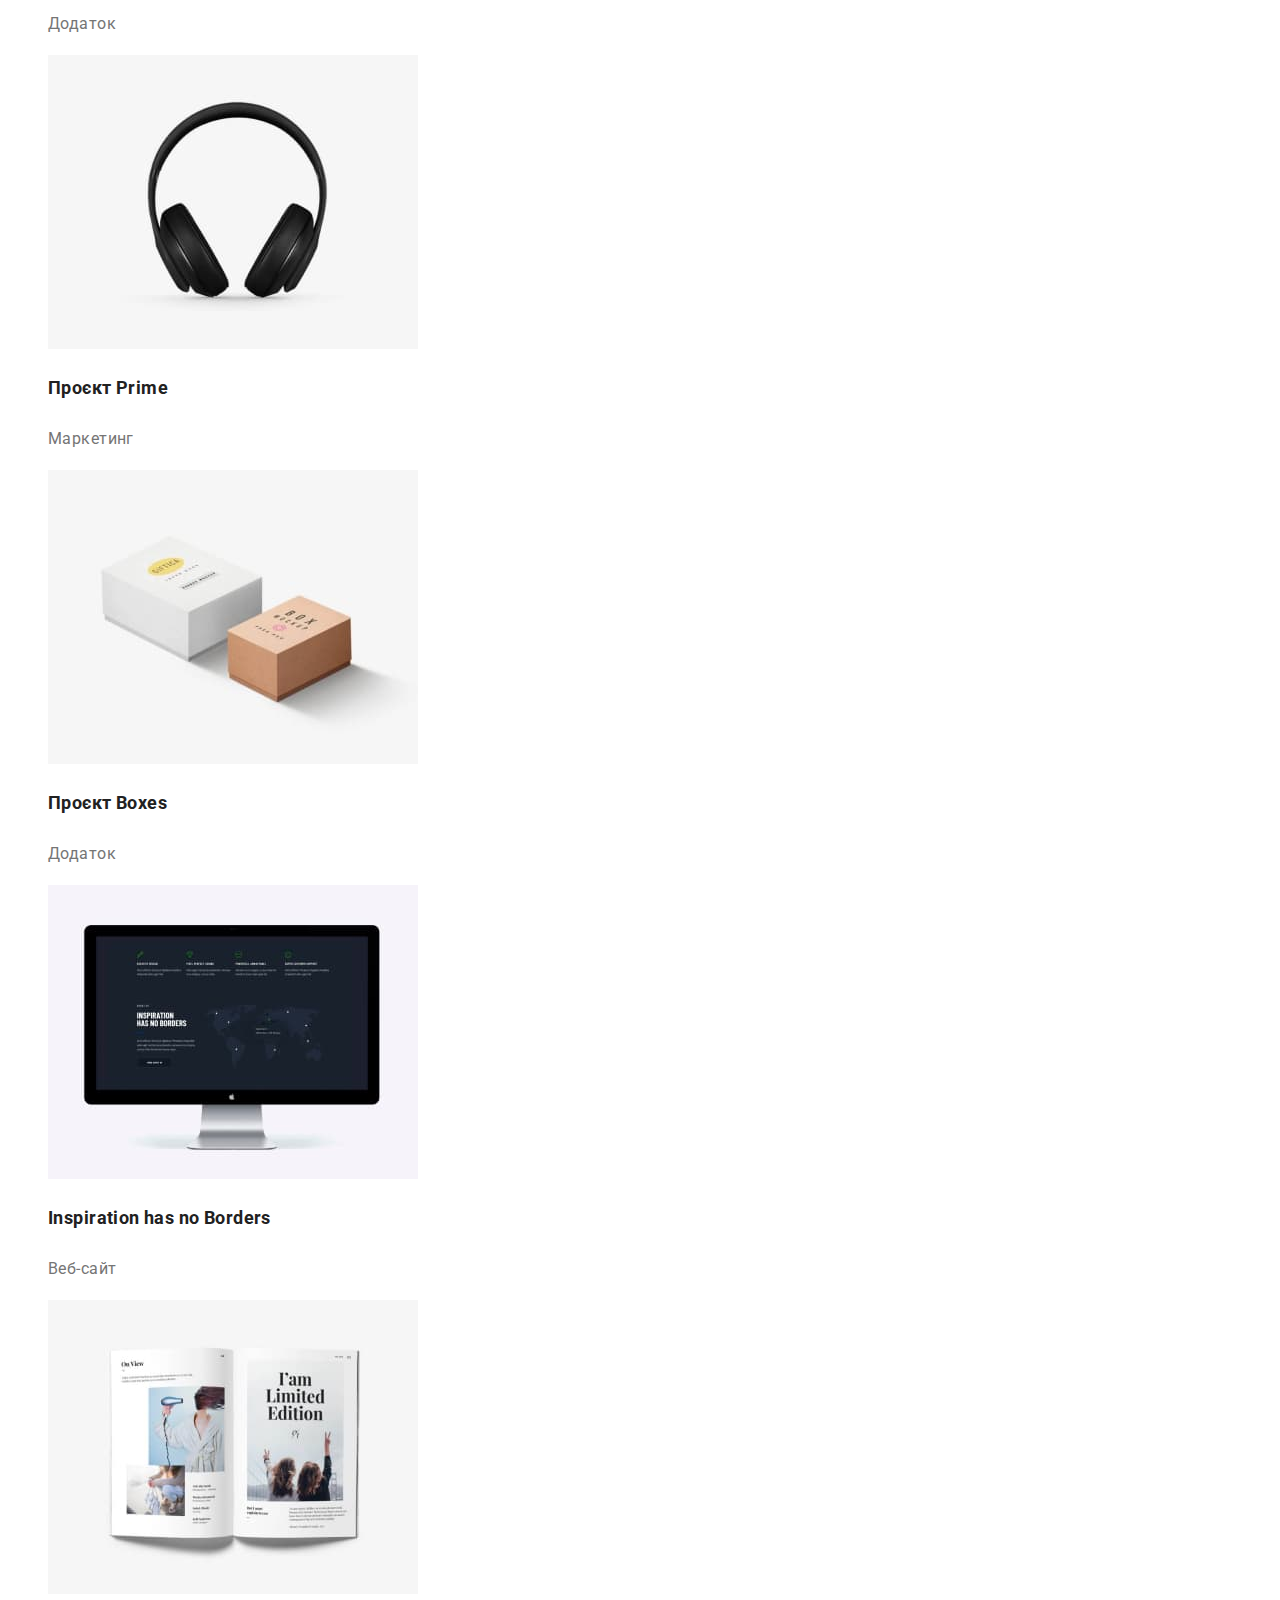
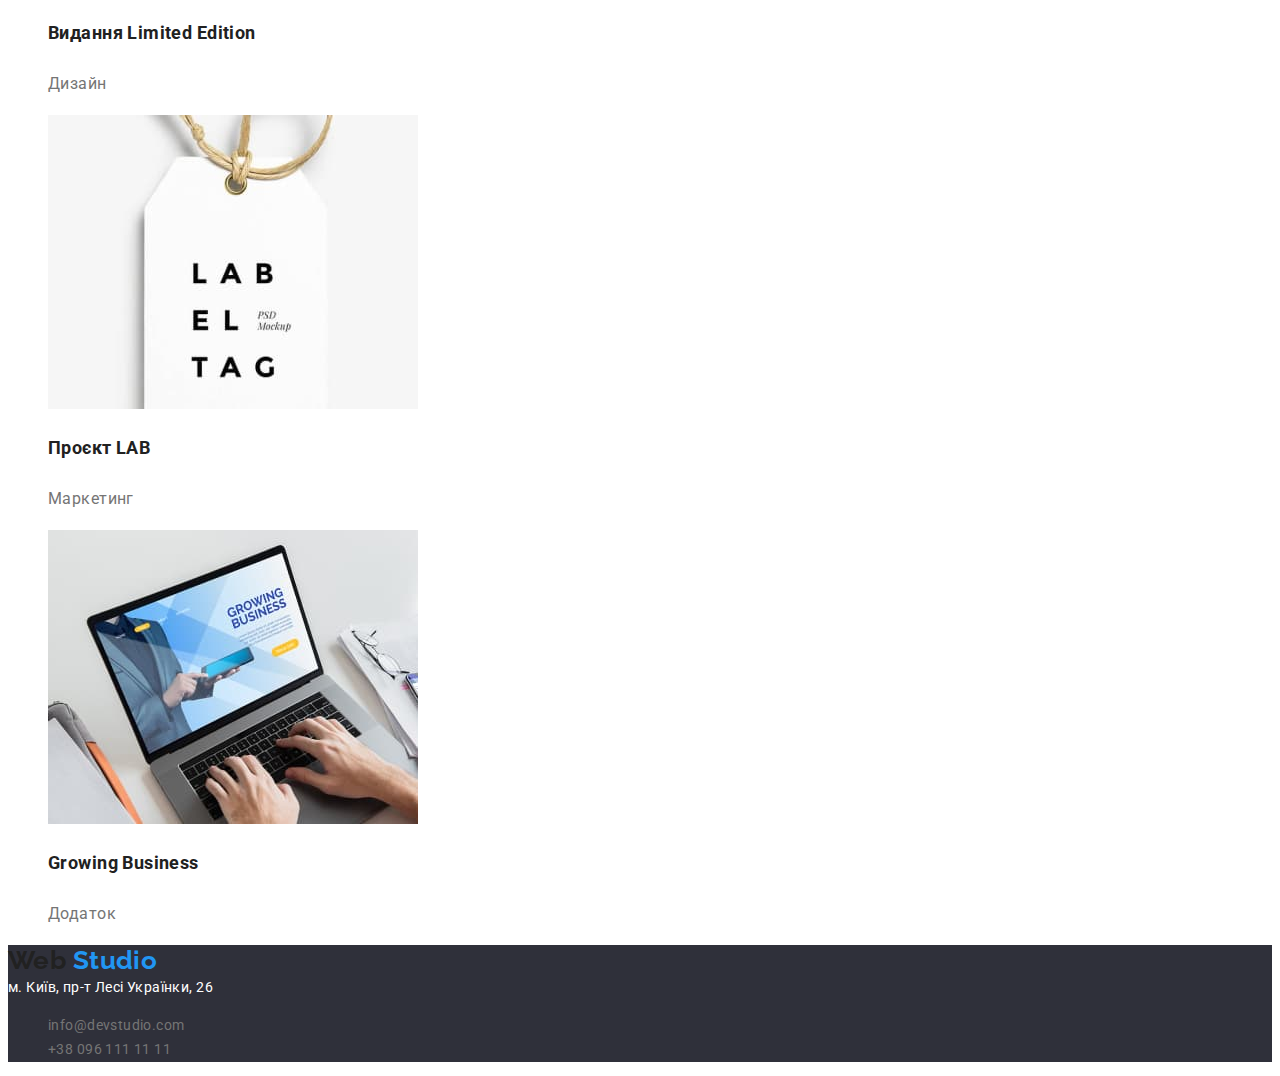
==== commit bf05d70a: "HW2 Ver5" ====
--- a/portfolio.html
+++ b/portfolio.html
@@ -4,11 +4,18 @@
     <meta charset="UTF-8" />
     <meta http-equiv="X-UA-Compatible" content="IE=edge" />
     <meta name="viewport" content="width=device-width, initial-scale=1.0" />
-    <title>Document</title>
+    <title>WebStudio</title>
+        <!--font famaly-->
+    <link rel="preconnect" href="https://fonts.googleapis.com" />
+    <link rel="preconnect" href="https://fonts.gstatic.com" crossorigin />
+    <link
+      href="https://fonts.googleapis.com/css2?family=Montserrat:wght@400;700&family=Raleway:wght@700&family=Roboto:wght@400;500;700;900&display=swap"
+      rel="stylesheet"
+    />
      <!--style-->
     <link rel="stylesheet" href="./css/style.css" />
 </head>
-  <body>
+  <body class="body">
     <header class="header">
       <nav class="header-nav">
         <a class="logo link" href="./index.html"> <span class="accent">Web</span>Studio</a>
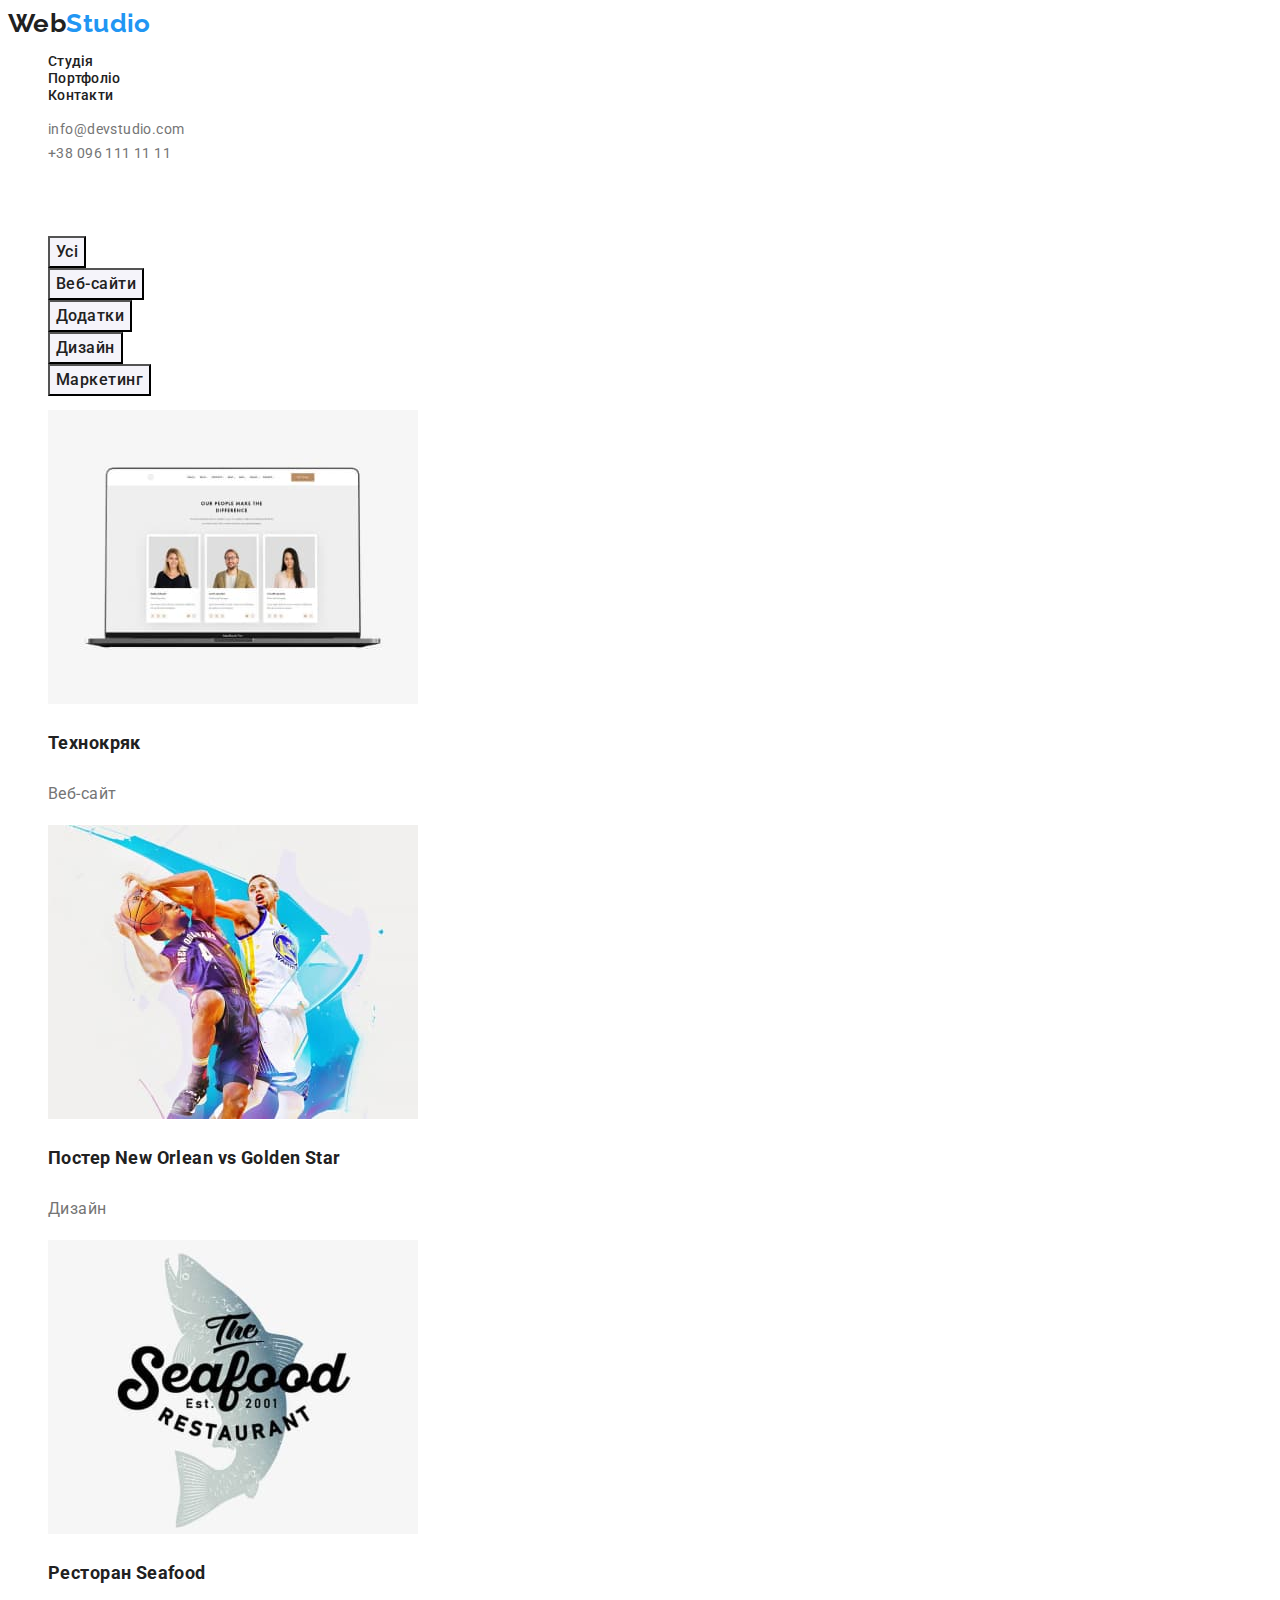
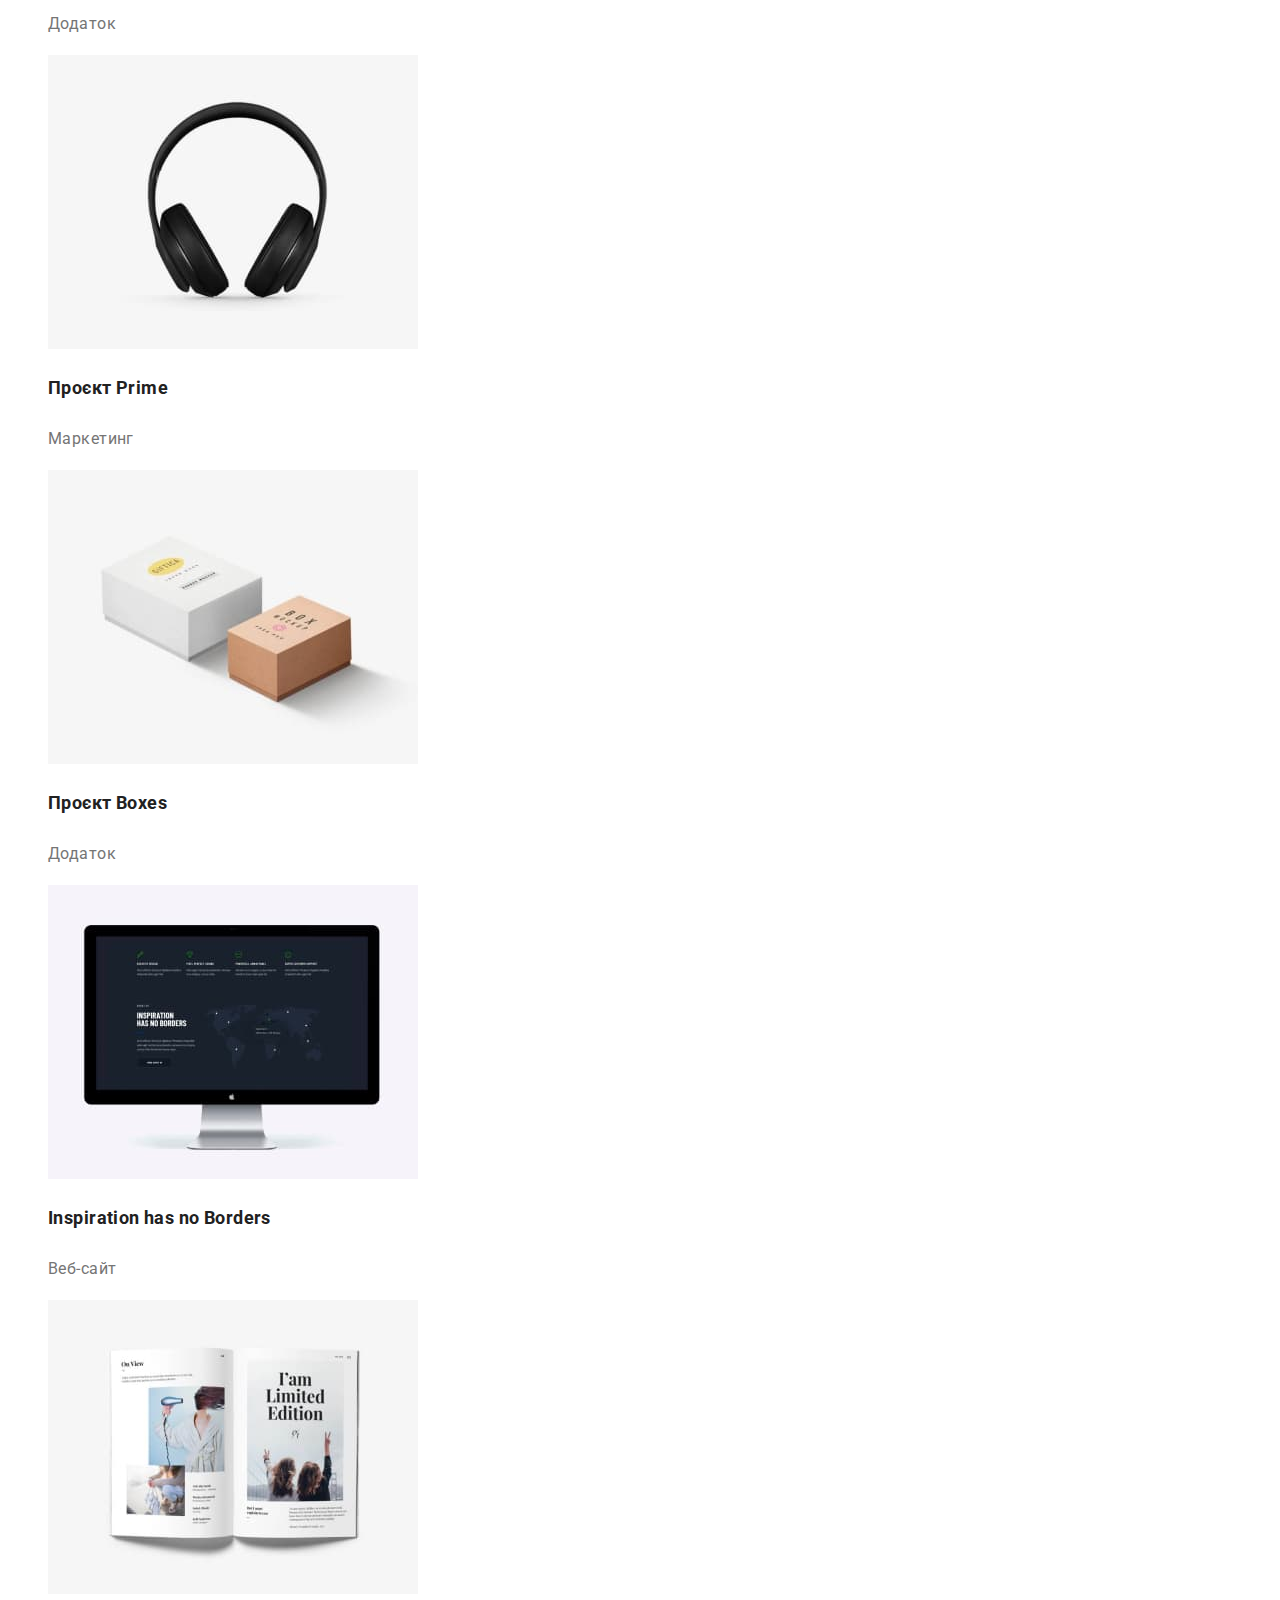
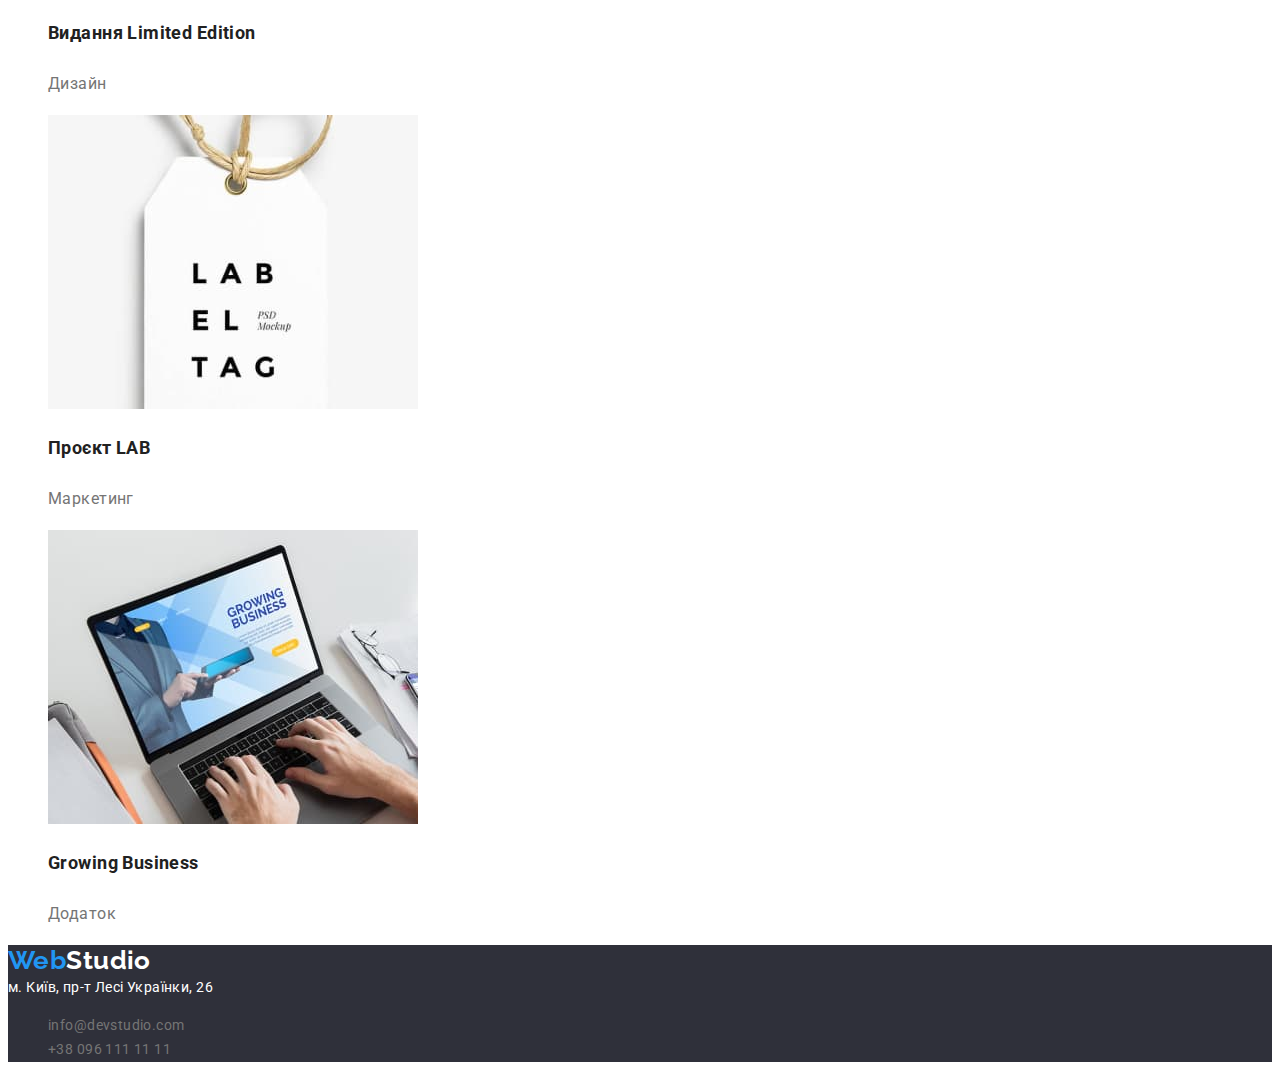
==== commit a7d49b1f: "HW2 V6" ====
--- a/portfolio.html
+++ b/portfolio.html
@@ -162,7 +162,7 @@
     </main>
 
   <footer class="footer">
-    <a class="logo link" href="./index.html"> <span class="accent">Web</span> Studio</a>
+    <a class="logo link" href="./index.html"> Web<span class="logo-down">Studio</span> </a>
     <address class="address">м. Київ, пр-т Лесі Українки, 26</address>
     <ul class="contact-list">
       <li class="contact-email list"><a class="contact-email-link link" href="mailto:info@devstudio.com">info@devstudio.com</a></li>
--- a/css/style.css
+++ b/css/style.css
@@ -178,3 +178,7 @@
 .footer {
   background-color: #2f303a;
 }
+
+.logo-down {
+  color: var(--white-text-color);
+}
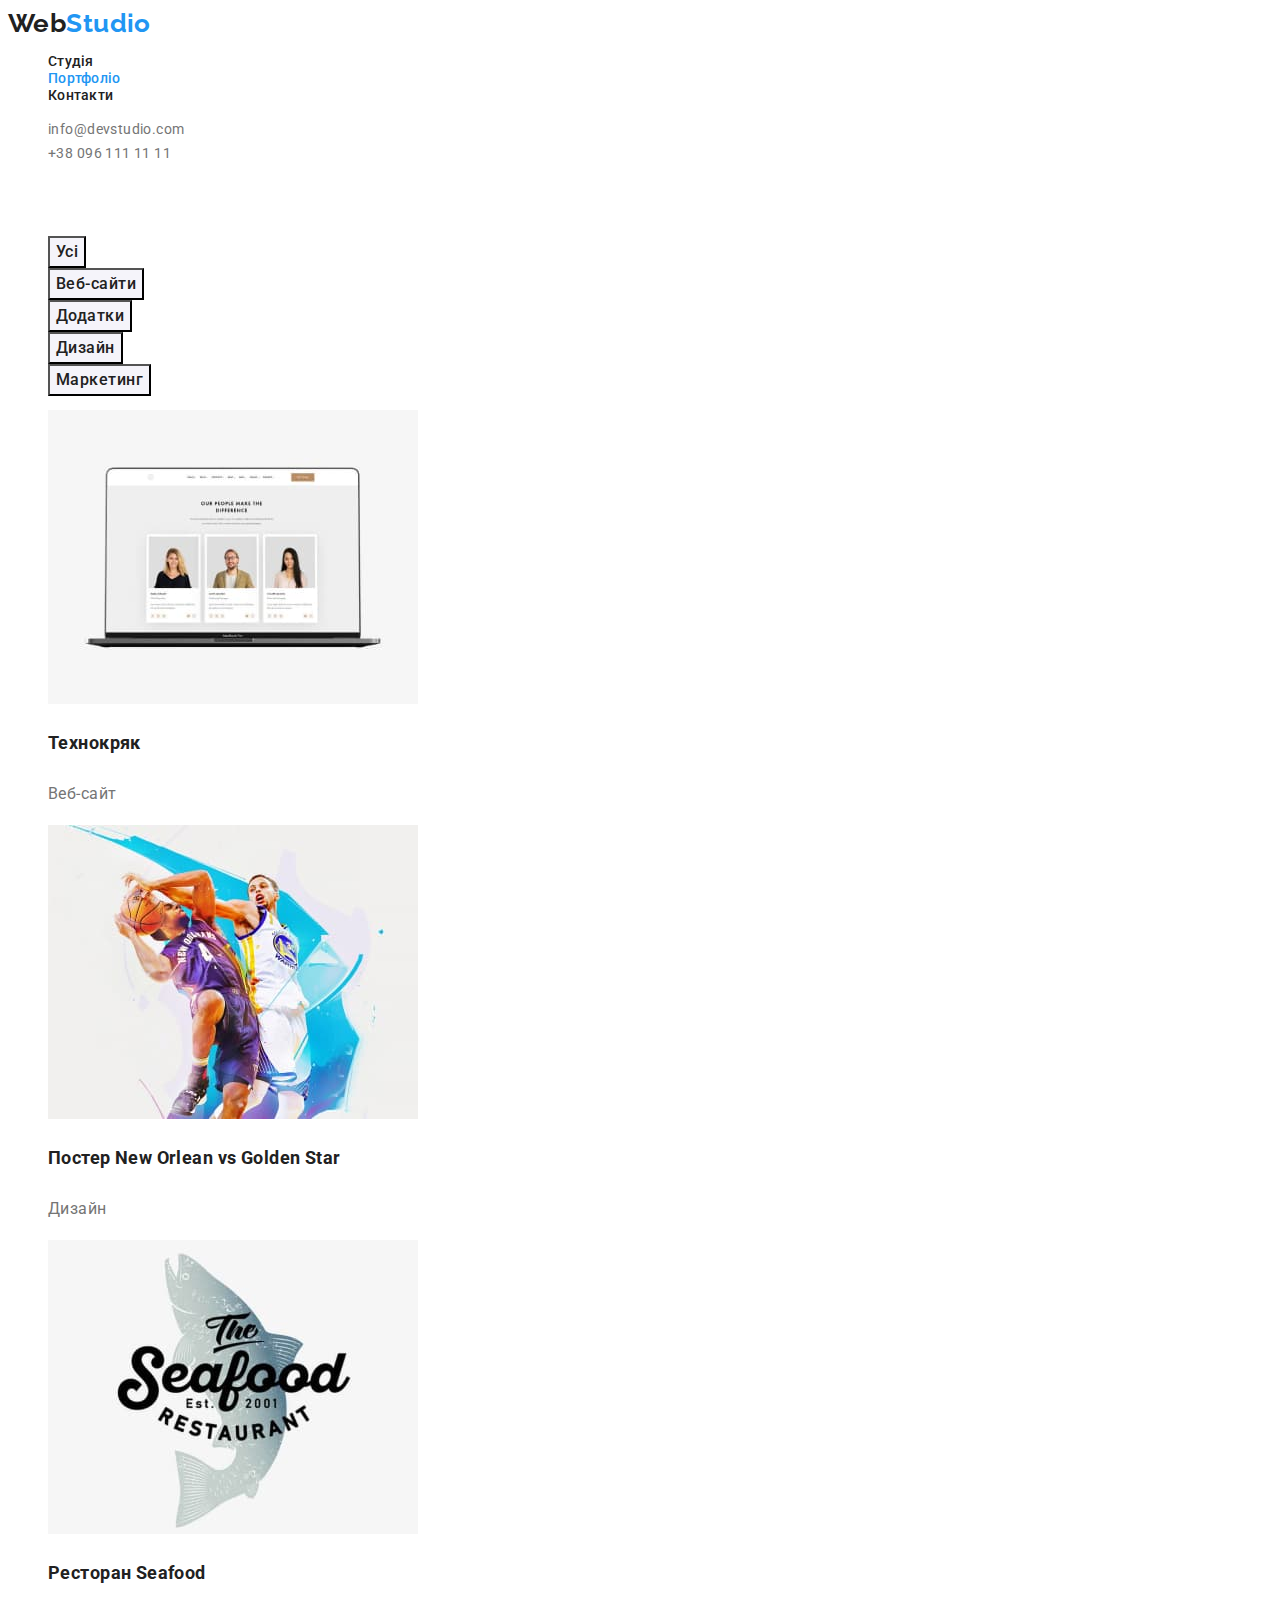
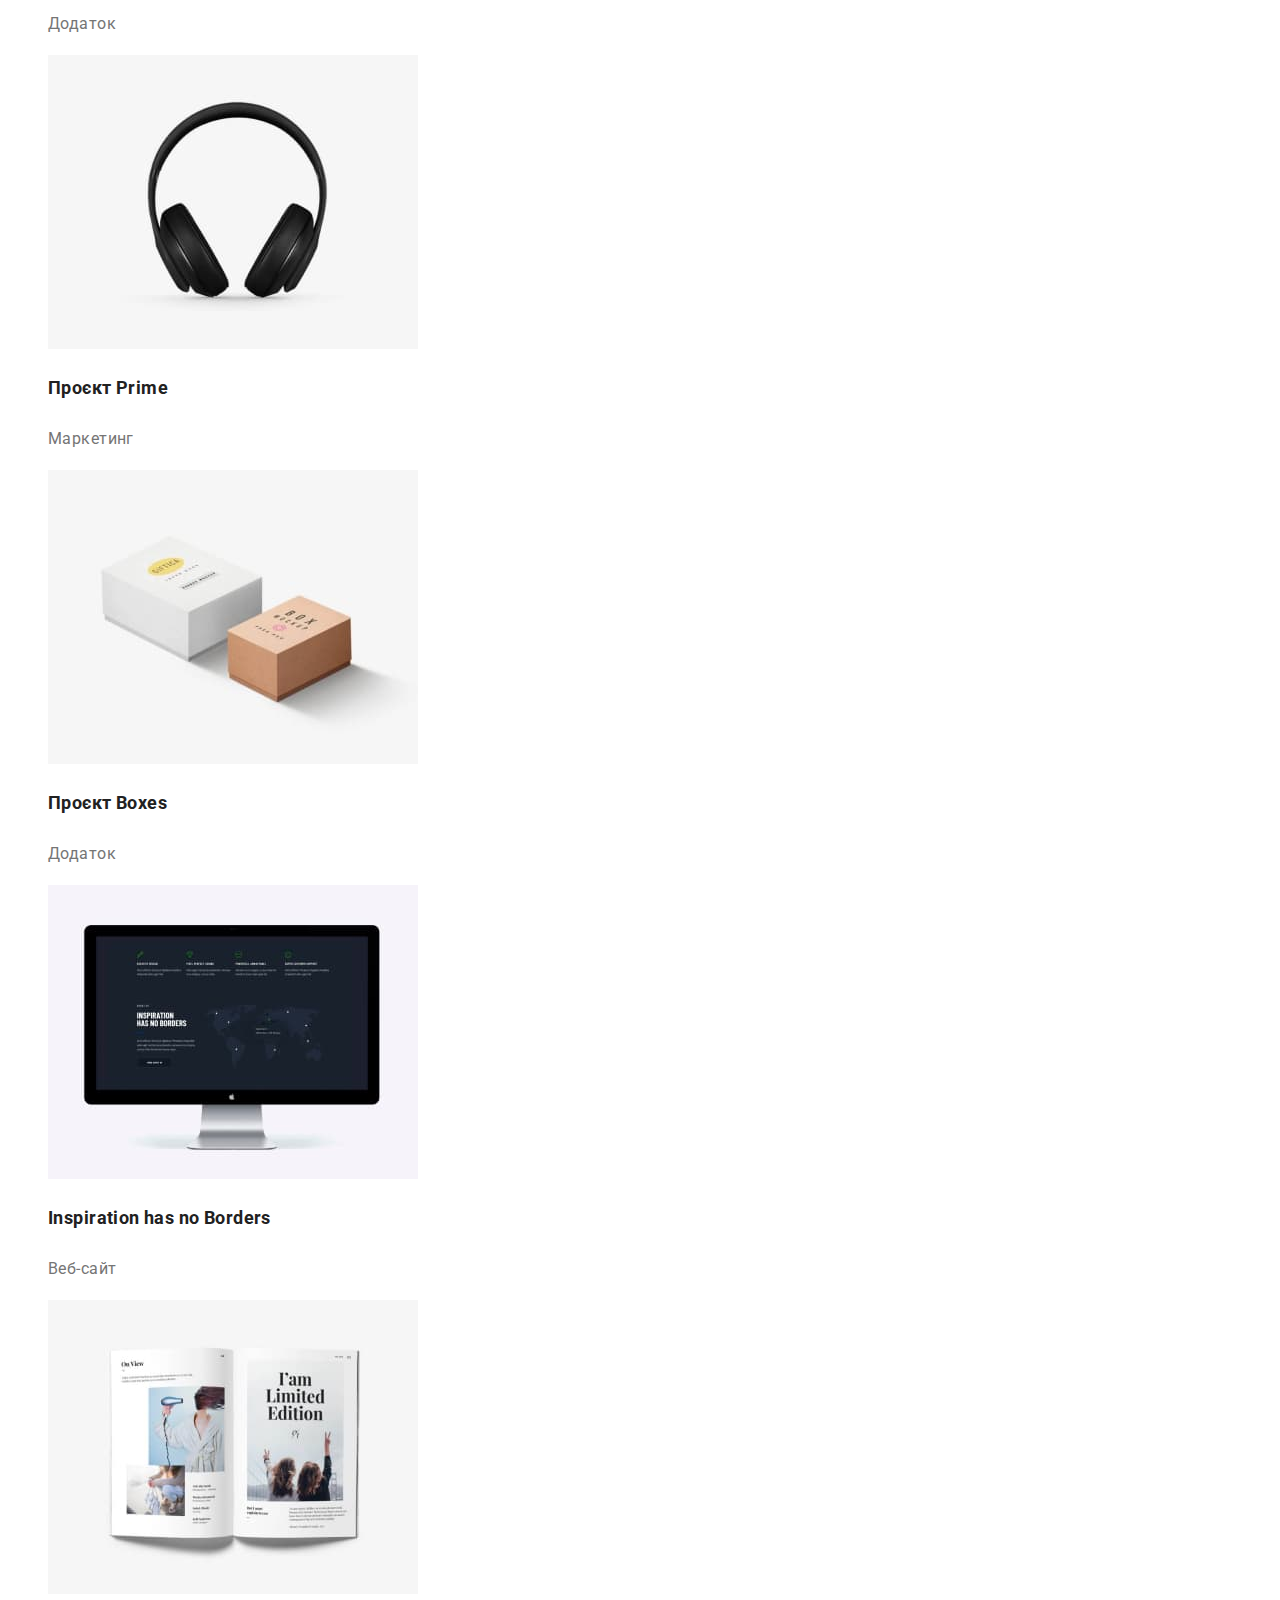
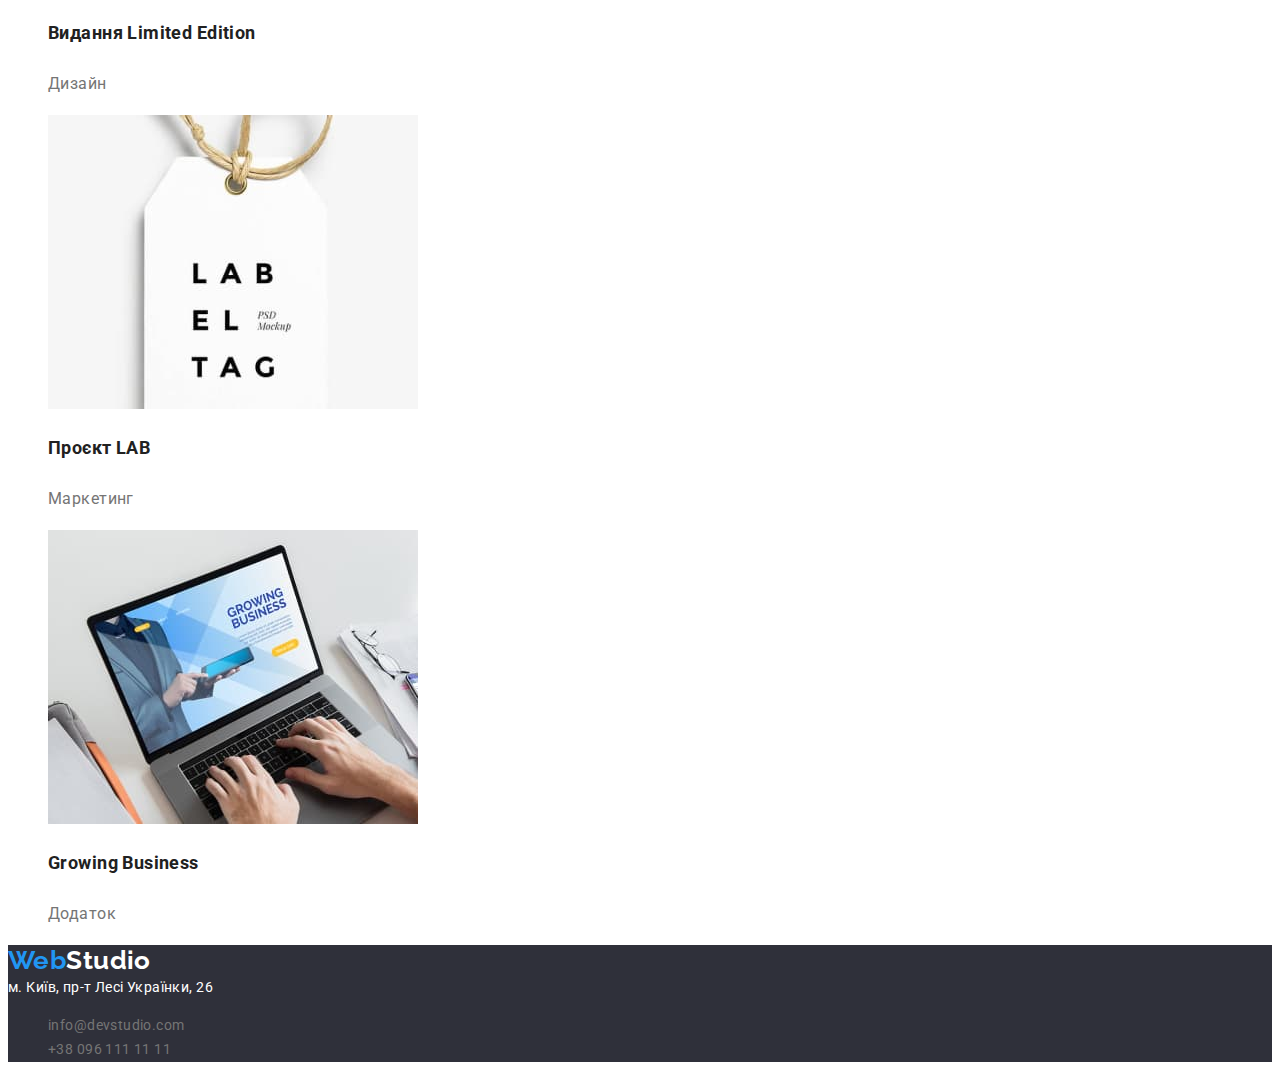
==== commit 2f927ac2: "HW2 V7" ====
--- a/portfolio.html
+++ b/portfolio.html
@@ -21,7 +21,7 @@
         <a class="logo link" href="./index.html"> <span class="accent">Web</span>Studio</a>
         <ul class="header-nav-list list">
           <li class="header-nav-item"><a class="header-nav-link link" href="./index.html">Студія</a></li>
-          <li class="header-nav-item"><a class="header-nav-link link" href="./portfolio.html">Портфоліо</a></li>
+          <li class="header-nav-item"><a class="header-nav-link link current" href="./portfolio.html">Портфоліо</a></li>
           <li class="header-nav-item"><a class="header-nav-link link" href="">Контакти</a></li>
         </ul>
       </nav>
--- a/css/style.css
+++ b/css/style.css
@@ -45,6 +45,10 @@
 .header-nav-link:hover,
 .header-nav-link:focus {
   color: var(--accent-color);
+}
+
+.header-nav-link.current {
+  color: #2196f3;
 }
 
 .contact-email-link,
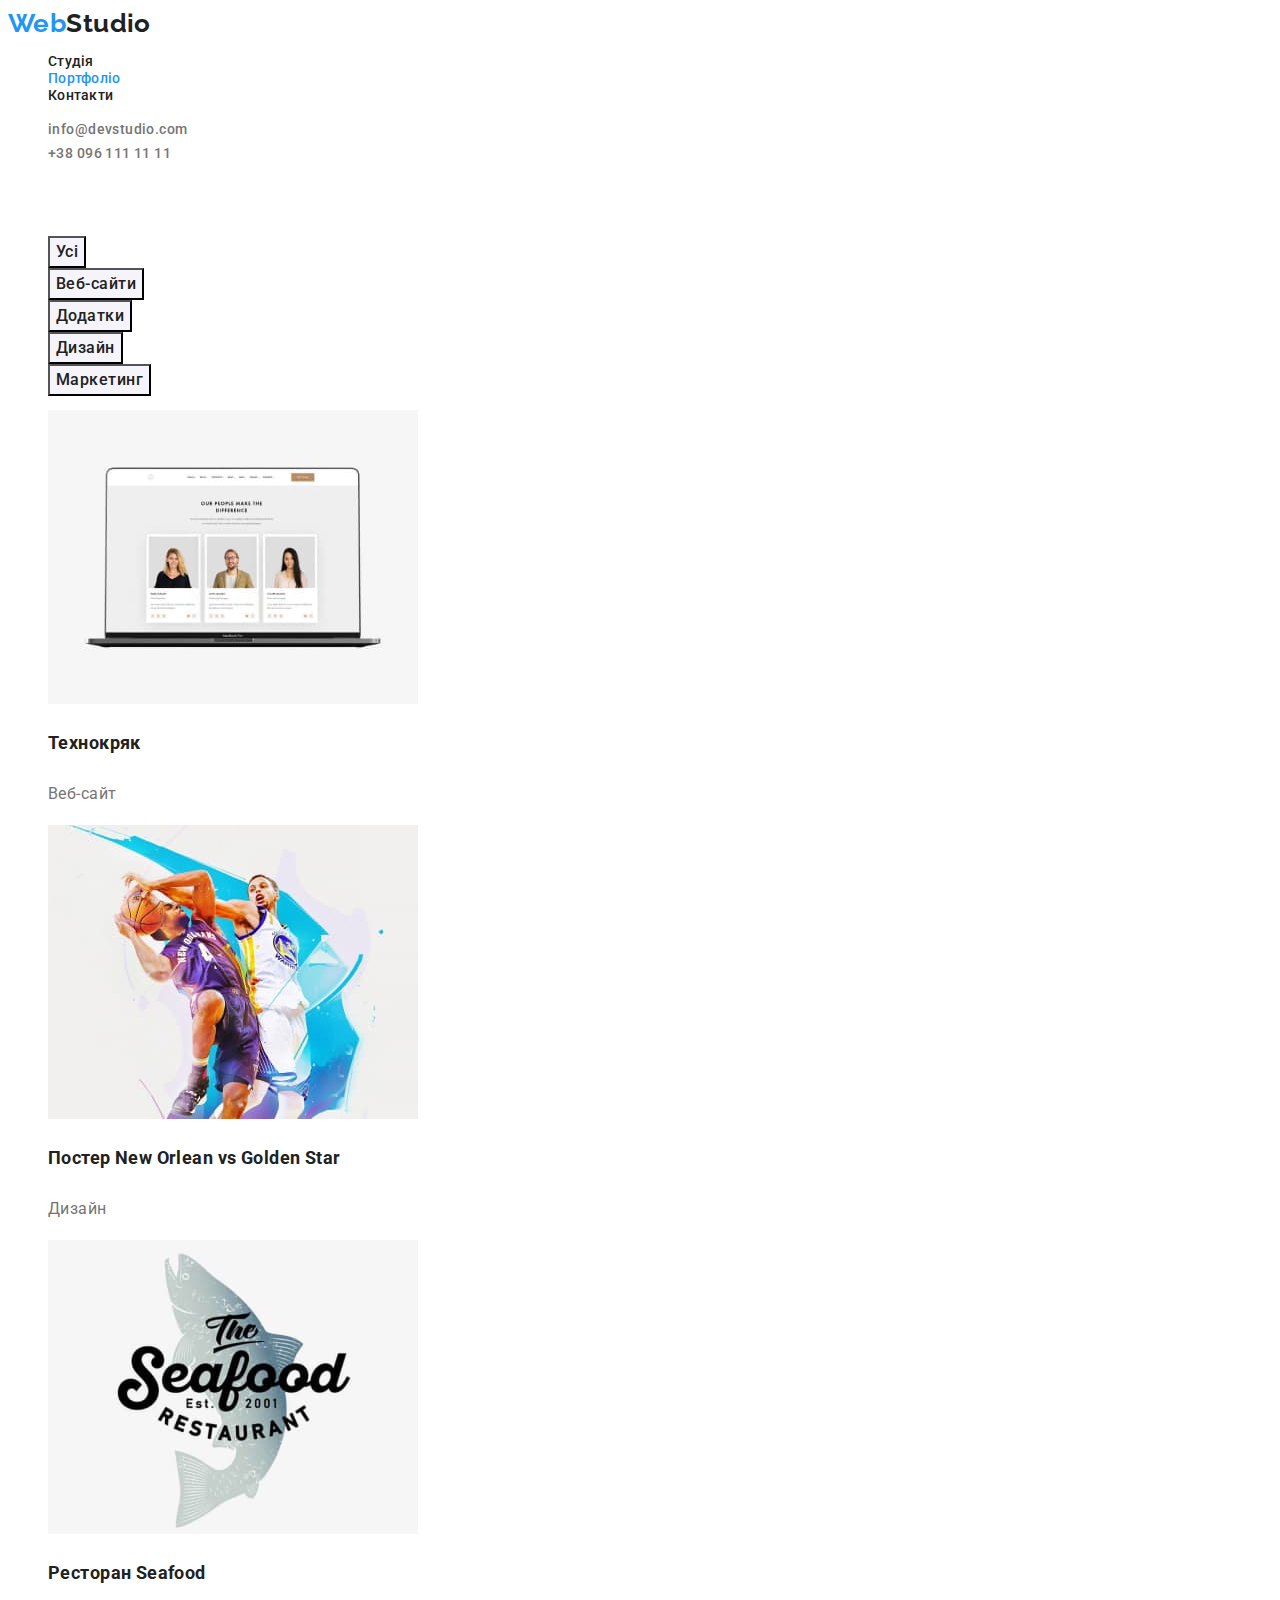
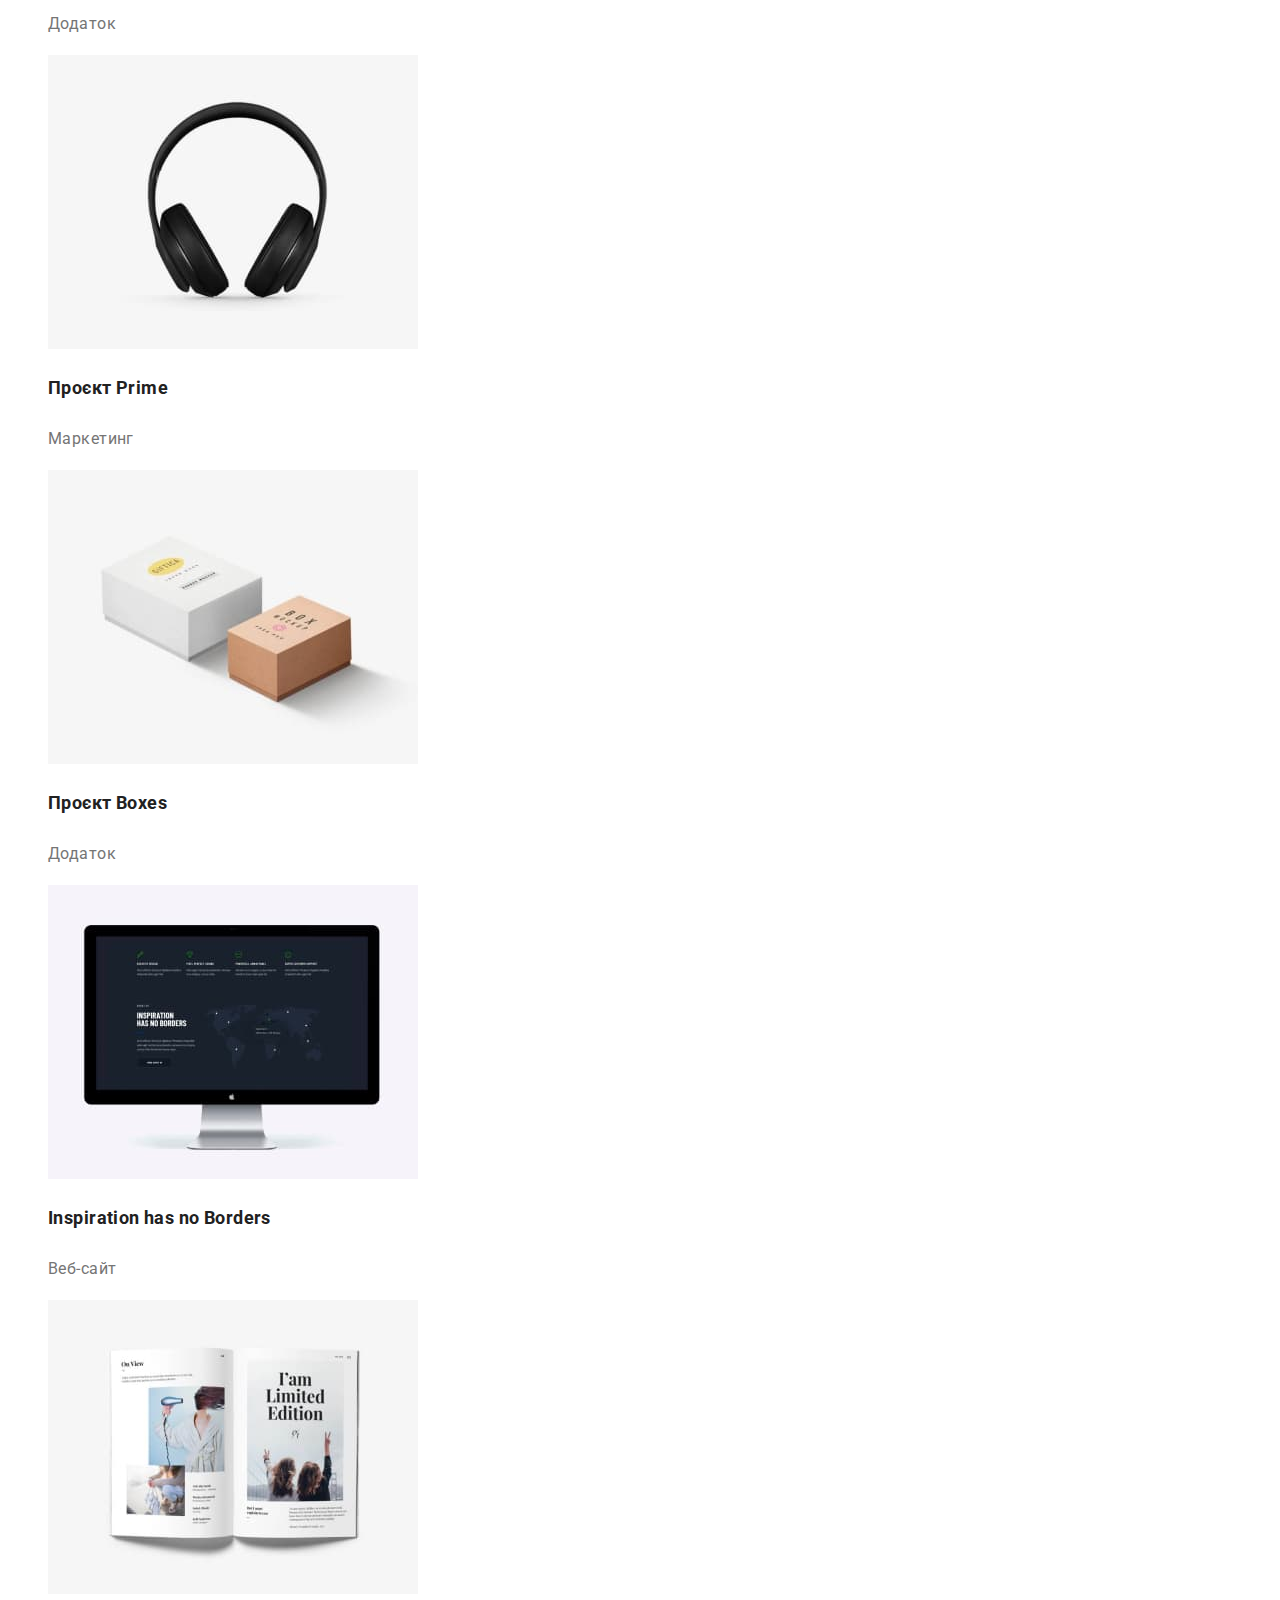
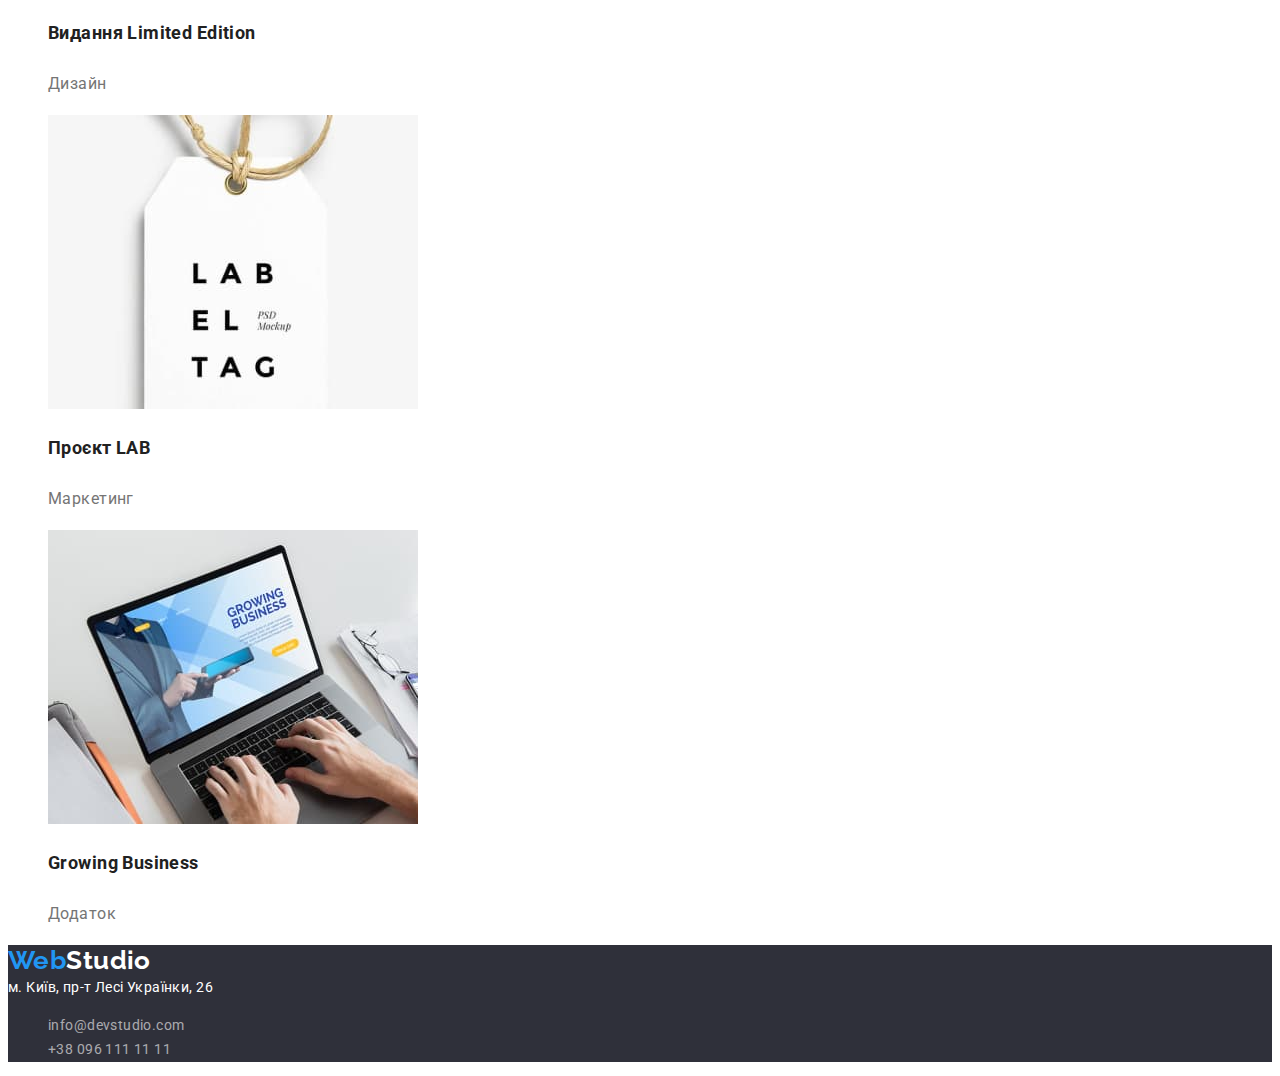
==== commit b421e55b: "HW2 Ver7" ====
--- a/portfolio.html
+++ b/portfolio.html
@@ -5,169 +5,225 @@
     <meta http-equiv="X-UA-Compatible" content="IE=edge" />
     <meta name="viewport" content="width=device-width, initial-scale=1.0" />
     <title>WebStudio</title>
-        <!--font famaly-->
+    <!--font famaly-->
     <link rel="preconnect" href="https://fonts.googleapis.com" />
     <link rel="preconnect" href="https://fonts.gstatic.com" crossorigin />
     <link
       href="https://fonts.googleapis.com/css2?family=Montserrat:wght@400;700&family=Raleway:wght@700&family=Roboto:wght@400;500;700;900&display=swap"
       rel="stylesheet"
     />
-     <!--style-->
+    <!--style-->
     <link rel="stylesheet" href="./css/style.css" />
-</head>
+  </head>
   <body class="body">
     <header class="header">
       <nav class="header-nav">
-        <a class="logo link" href="./index.html"> <span class="accent">Web</span>Studio</a>
+        <a class="logo link" href="./index.html">
+          Web<span class="accent">Studio</span></a
+        >
         <ul class="header-nav-list list">
-          <li class="header-nav-item"><a class="header-nav-link link" href="./index.html">Студія</a></li>
-          <li class="header-nav-item"><a class="header-nav-link link current" href="./portfolio.html">Портфоліо</a></li>
-          <li class="header-nav-item"><a class="header-nav-link link" href="">Контакти</a></li>
+          <li class="header-nav-item">
+            <a class="header-nav-link link" href="./index.html">Студія</a>
+          </li>
+          <li class="header-nav-item">
+            <a class="header-nav-link link current" href="./portfolio.html"
+              >Портфоліо</a
+            >
+          </li>
+          <li class="header-nav-item">
+            <a class="header-nav-link link" href="">Контакти</a>
+          </li>
         </ul>
       </nav>
       <ul class="contact-list">
-        <li class="contact-email list"><a class="contact-email-link link" href="mailto:info@devstudio.com">info@devstudio.com</a></li>
-        <li class="contact-phone list"><a class="contact-phone-link link" href="tel:+380961111111">+38 096 111 11 11</a></li>
+        <li class="contact-email list">
+          <a class="contact-email-link link" href="mailto:info@devstudio.com"
+            >info@devstudio.com</a
+          >
+        </li>
+        <li class="contact-phone list">
+          <a class="contact-phone-link link" href="tel:+380961111111"
+            >+38 096 111 11 11</a
+          >
+        </li>
       </ul>
     </header>
 
     <main>
       <section class="portfolio">
-          <h1 class="portfolio-title">Портфоліо</h1>
-        </section>
-<ul class="products-list">
-    <li class="products-item list"><button class="examples-btn">Усі</button></li>
-    <li class="products-item list"><button class="examples-btn">Веб-сайти</button></li>
-    <li class="products-item list"><button class="examples-btn">Додатки</button></li>
-    <li class="products-item list"><button class="examples-btn">Дизайн</button></li>
-    <li class="products-item list"><button class="examples-btn">Маркетинг</button></li>
-</ul>
-
-<ul class="examples">
-        <li class="examples-item list">
+        <h1 class="portfolio-title">Портфоліо</h1>
+        <h2 class="visually-hidden">Приклади</h2>
+        <ul class="products-list">
+          <li class="products-item list">
+            <button class="examples-btn">Усі</button>
+          </li>
+          <li class="products-item list">
+            <button class="examples-btn">Веб-сайти</button>
+          </li>
+          <li class="products-item list">
+            <button class="examples-btn">Додатки</button>
+          </li>
+          <li class="products-item list">
+            <button class="examples-btn">Дизайн</button>
+          </li>
+          <li class="products-item list">
+            <button class="examples-btn">Маркетинг</button>
+          </li>
+        </ul>
+
+        <ul class="examples">
+          <li class="examples-item list">
             <a class="image link" href="image-technokrjak">
-            <img
-            src="./images/technokrjak.jpg"
-            alt="technokrjak"
-            width="370"
-            height="294"
-            />
-            <h3 class="examples-title">Технокряк</h3>
-            <p class="examples-text">Веб-сайт</p>
-            </a>
-            </li>
-            <li class="examples-item list">
-            <a class="image link" href="">
-            <img
-            src="./images/new-orlean.jpg"
-            alt="new-orlean"
-            width="370"
-            height="294"
-            />
-            <h3 class="examples-title">Постер <span lang="en">New Orlean vs Golden Star</span></h3>
-            <p class="examples-text">Дизайн</p>
-          </a>
-            </li>
-        
-        <li class="examples-item list">
-          <a class="image link" href="">
-            <img
-            src="./images/restoran-seafood.jpg"
-            alt="restoran-seafood"
-            width="370"
-            height="294"
-            />
-        <h3 class="examples-title">Ресторан <span lang="en">Seafood</span></h3>
-        <p class="examples-text">Додаток</p>
-          </a>
-            </li>
-
-        <li class="examples-item list">
-          <a class="image link" href="">
-            <img
-            src="./images/proekt-prime.jpg"
-            alt="proekt-prime"
-            width="370"
-            height="294"
-            />
-        <h3 class="examples-title">Проєкт <span lang="en">Prime</span></h3>
-        <p class="examples-text">Маркетинг</p>
-          </a>
-            </li>
-
-        <li class="examples-item list">
-          <a class="image link" href="">
-            <img
-            src="./images/projekt-boxes.jpg"
-            alt="proekt-prime"
-            width="370"
-            height="294"
-            />
-        <h3 class="examples-title">Проєкт <span lang="en">Boxes</span></h3>
-        <p class="examples-text">Додаток</p>
-          </a>
-            </li>
-
-        <li class="examples-item list">
-          <a class="image link" href="">
-            <img
-            src="./images/inspiration.jpg"
-            alt="inspiration-has-no-borders"
-            width="370"
-            height="294"
-            />
-        <h3 class="examples-title"> <span lang="en">Inspiration has no Borders</span></h3>
-        <p class="examples-text">Веб-сайт</p>
-          </a>
-            </li>
-
-            <li class="examples-item list">
-              <a class="image link" href="">
-              <img
-              src="./images/limited-edition.jpg"
-              alt="publishing-limited-edition"
-              width="370"
-              height="294"
-              />
-              <h3 class="examples-title"> Видання <span lang="en">Limited Edition</span></h3>
+              <img
+                src="./images/technokrjak.jpg"
+                alt="technokrjak"
+                width="370"
+                height="294"
+              />
+              <h3 class="examples-title">Технокряк</h3>
+              <p class="examples-text">Веб-сайт</p>
+            </a>
+          </li>
+          <li class="examples-item list">
+            <a class="image link" href="">
+              <img
+                src="./images/new-orlean.jpg"
+                alt="new-orlean"
+                width="370"
+                height="294"
+              />
+              <h3 class="examples-title">
+                Постер <span lang="en">New Orlean vs Golden Star</span>
+              </h3>
               <p class="examples-text">Дизайн</p>
-              </a>
-            </li>
-
-        <li class="examples-item list">
-          <a class="image link" href="">
-            <img
-            src="./images/projekt-lab.jpg"
-            alt="projekt-lab"
-            width="370"
-            height="294"
-            />
-        <h3 class="examples-title"> Проєкт <span lang="en">LAB</span></h3>
-        <p class="examples-text">Маркетинг</p>
-          </a>
-            </li>
-        
-        <li class="examples-item list">
-          <a class="image link" href="">
-            <img
-            src="./images/growing-business.jpg"
-            alt="growing-business"
-            width="370"
-            height="294"
-            />
-        <h3 class="examples-title"> <span lang="en">Growing Business</span></h3>
-        <p class="examples-text">Додаток</p>
-          </a>
-            </li>
+            </a>
+          </li>
+
+          <li class="examples-item list">
+            <a class="image link" href="">
+              <img
+                src="./images/restoran-seafood.jpg"
+                alt="restoran-seafood"
+                width="370"
+                height="294"
+              />
+              <h3 class="examples-title">
+                Ресторан <span lang="en">Seafood</span>
+              </h3>
+              <p class="examples-text">Додаток</p>
+            </a>
+          </li>
+
+          <li class="examples-item list">
+            <a class="image link" href="">
+              <img
+                src="./images/proekt-prime.jpg"
+                alt="proekt-prime"
+                width="370"
+                height="294"
+              />
+              <h3 class="examples-title">
+                Проєкт <span lang="en">Prime</span>
+              </h3>
+              <p class="examples-text">Маркетинг</p>
+            </a>
+          </li>
+
+          <li class="examples-item list">
+            <a class="image link" href="">
+              <img
+                src="./images/projekt-boxes.jpg"
+                alt="proekt-prime"
+                width="370"
+                height="294"
+              />
+              <h3 class="examples-title">
+                Проєкт <span lang="en">Boxes</span>
+              </h3>
+              <p class="examples-text">Додаток</p>
+            </a>
+          </li>
+
+          <li class="examples-item list">
+            <a class="image link" href="">
+              <img
+                src="./images/inspiration.jpg"
+                alt="inspiration-has-no-borders"
+                width="370"
+                height="294"
+              />
+              <h3 class="examples-title">
+                <span lang="en">Inspiration has no Borders</span>
+              </h3>
+              <p class="examples-text">Веб-сайт</p>
+            </a>
+          </li>
+
+          <li class="examples-item list">
+            <a class="image link" href="">
+              <img
+                src="./images/limited-edition.jpg"
+                alt="publishing-limited-edition"
+                width="370"
+                height="294"
+              />
+              <h3 class="examples-title">
+                Видання <span lang="en">Limited Edition</span>
+              </h3>
+              <p class="examples-text">Дизайн</p>
+            </a>
+          </li>
+
+          <li class="examples-item list">
+            <a class="image link" href="">
+              <img
+                src="./images/projekt-lab.jpg"
+                alt="projekt-lab"
+                width="370"
+                height="294"
+              />
+              <h3 class="examples-title">Проєкт <span lang="en">LAB</span></h3>
+              <p class="examples-text">Маркетинг</p>
+            </a>
+          </li>
+
+          <li class="examples-item list">
+            <a class="image link" href="">
+              <img
+                src="./images/growing-business.jpg"
+                alt="growing-business"
+                width="370"
+                height="294"
+              />
+              <h3 class="examples-title">
+                <span lang="en">Growing Business</span>
+              </h3>
+              <p class="examples-text">Додаток</p>
+            </a>
+          </li>
+        </ul>
+      </section>
     </main>
 
-  <footer class="footer">
-    <a class="logo link" href="./index.html"> Web<span class="logo-down">Studio</span> </a>
-    <address class="address">м. Київ, пр-т Лесі Українки, 26</address>
-    <ul class="contact-list">
-      <li class="contact-email list"><a class="contact-email-link link" href="mailto:info@devstudio.com">info@devstudio.com</a></li>
-      <li class="contact-phone list"><a class="contact-phone-link link" href="tel:+380961111111">+38 096 111 11 11</a></li>
-    </ul>
-  </footer>
+    <footer class="footer">
+      <a class="logo link" href="./index.html">
+        Web<span class="logo-down">Studio</span>
+      </a>
+      <address class="address">м. Київ, пр-т Лесі Українки, 26</address>
+      <ul class="contact-list">
+        <li class="contact-email list">
+          <a
+            class="contact-email-link-footer link"
+            href="mailto:info@devstudio.com"
+            >info@devstudio.com</a
+          >
+        </li>
+        <li class="contact-phone list">
+          <a class="contact-phone-link-footer link" href="tel:+380961111111"
+            >+38 096 111 11 11</a
+          >
+        </li>
+      </ul>
+    </footer>
   </body>
 </html>
--- a/css/style.css
+++ b/css/style.css
@@ -10,7 +10,7 @@
   background-color: var(--white-text-color);
   font-size: 14px;
   letter-spacing: 0.03em;
-  color: #212121;
+  color: var(--primary-text-color);
 }
 
 .link {
@@ -48,12 +48,12 @@
 }
 
 .header-nav-link.current {
-  color: #2196f3;
+  color: var(--accent-color);
 }
 
 .contact-email-link,
 .contact-phone-link {
-  font-weight: 400;
+  font-weight: 500;
   line-height: 1.71;
   color: var(--secondary-text-color);
 }
@@ -93,7 +93,7 @@
   line-height: 1.88;
   letter-spacing: 0.03em;
   color: var(--white-text-color);
-  background-color: #2196f3;
+  background-color: var(--accent-color);
 }
 
 .btn:hover,
@@ -101,8 +101,17 @@
   background-color: #188ce8;
 }
 
-.advences-title {
-  visibility: hidden;
+.visually-hidden {
+  position: absolute;
+  width: 1px;
+  height: 1px;
+  margin: -1px;
+  border: 0;
+  padding: 0;
+  white-space: nowrap;
+  clip-path: inset(100%);
+  clip: rect(0 0 0 0);
+  overflow: hidden;
 }
 
 .advences-toptitle {
@@ -110,6 +119,7 @@
   letter-spacing: 0.03em;
   text-transform: uppercase;
   color: var(--primary-text-color);
+  font-size: 14px;
 }
 
 .advences-text {
@@ -117,8 +127,7 @@
   color: var(--secondary-text-color);
 }
 
-.our-work-title,
-.our-team-title {
+.section-title {
   font-size: 36px;
   line-height: 1.17;
   text-align: center;
@@ -164,7 +173,7 @@
 .examples-btn:hover,
 .examples-btn:focus {
   color: var(--white-text-color);
-  background-color: #2196f3;
+  background-color: var(--accent-color);
 }
 
 .examples-btn {
@@ -186,3 +195,9 @@
 .logo-down {
   color: var(--white-text-color);
 }
+
+.contact-email-link-footer,
+.contact-phone-link-footer {
+  line-height: 1.71;
+  color: rgba(255, 255, 255, 0.6);
+}
